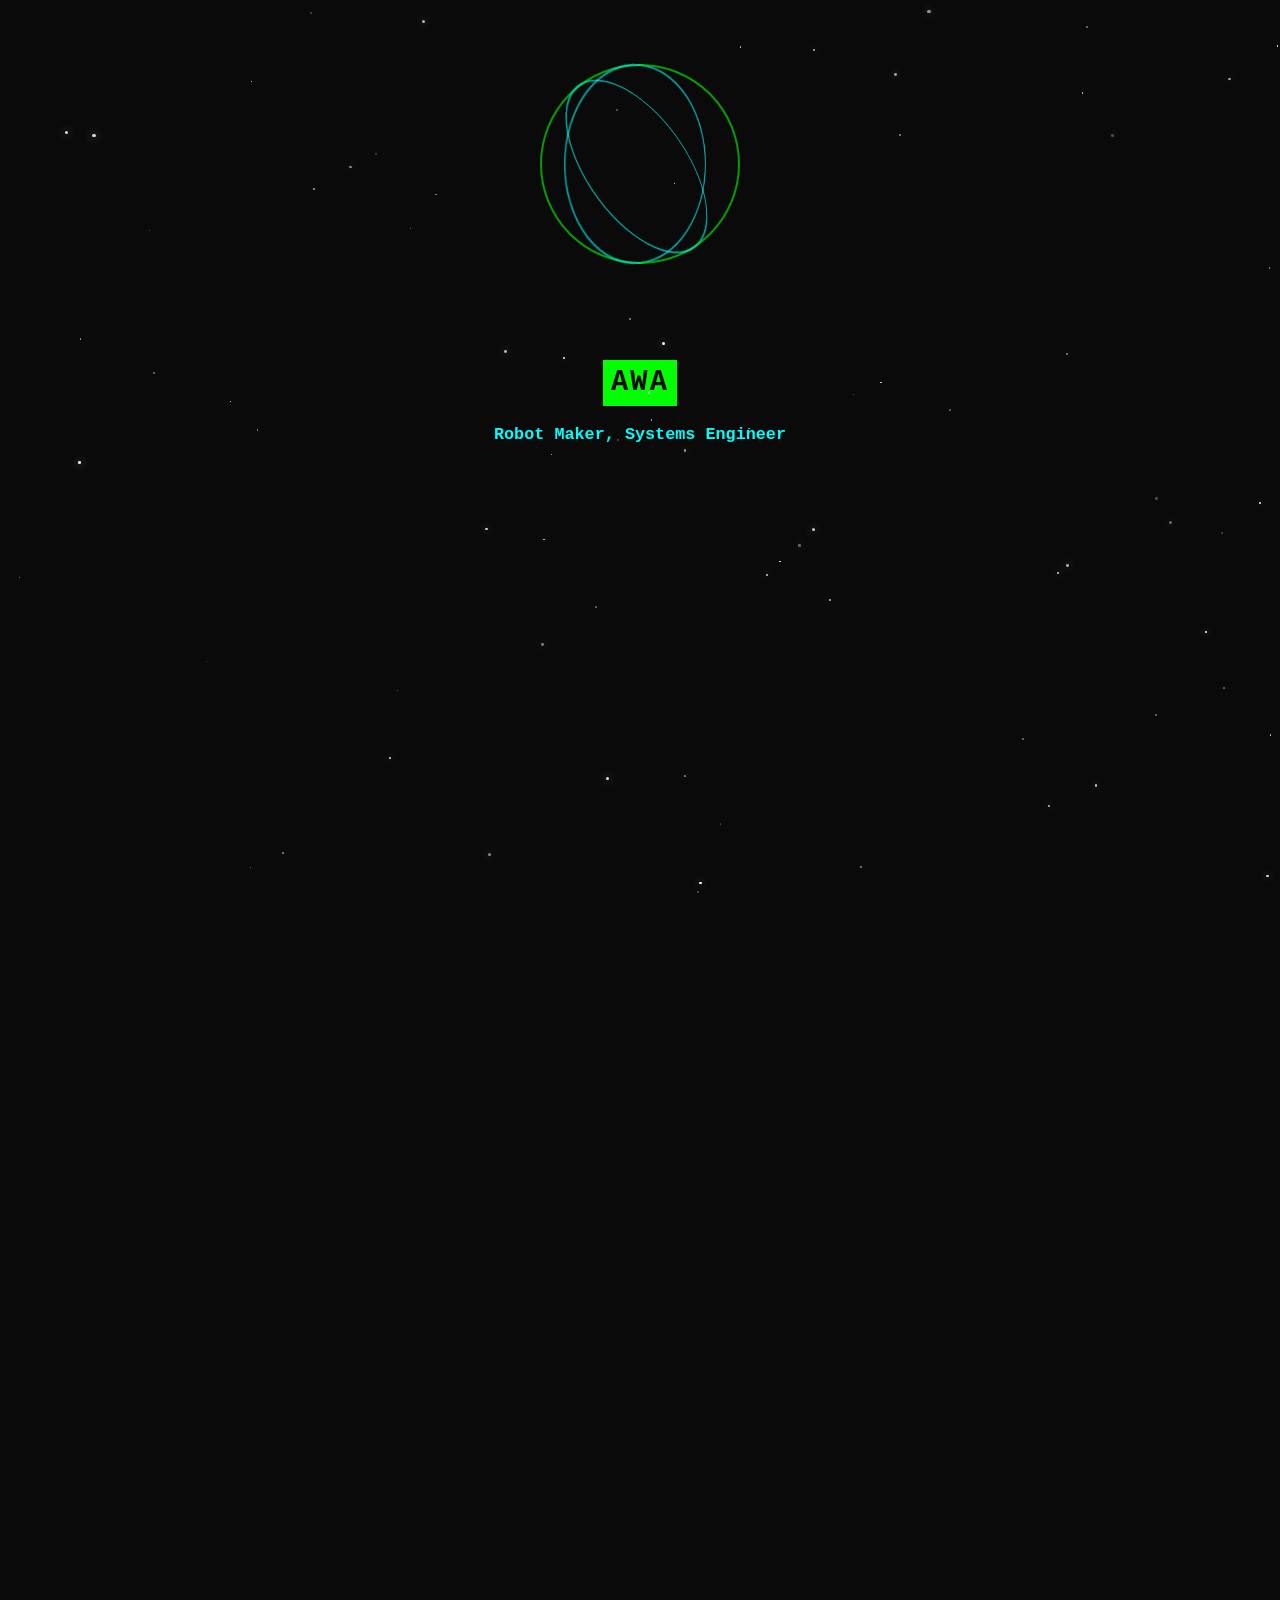
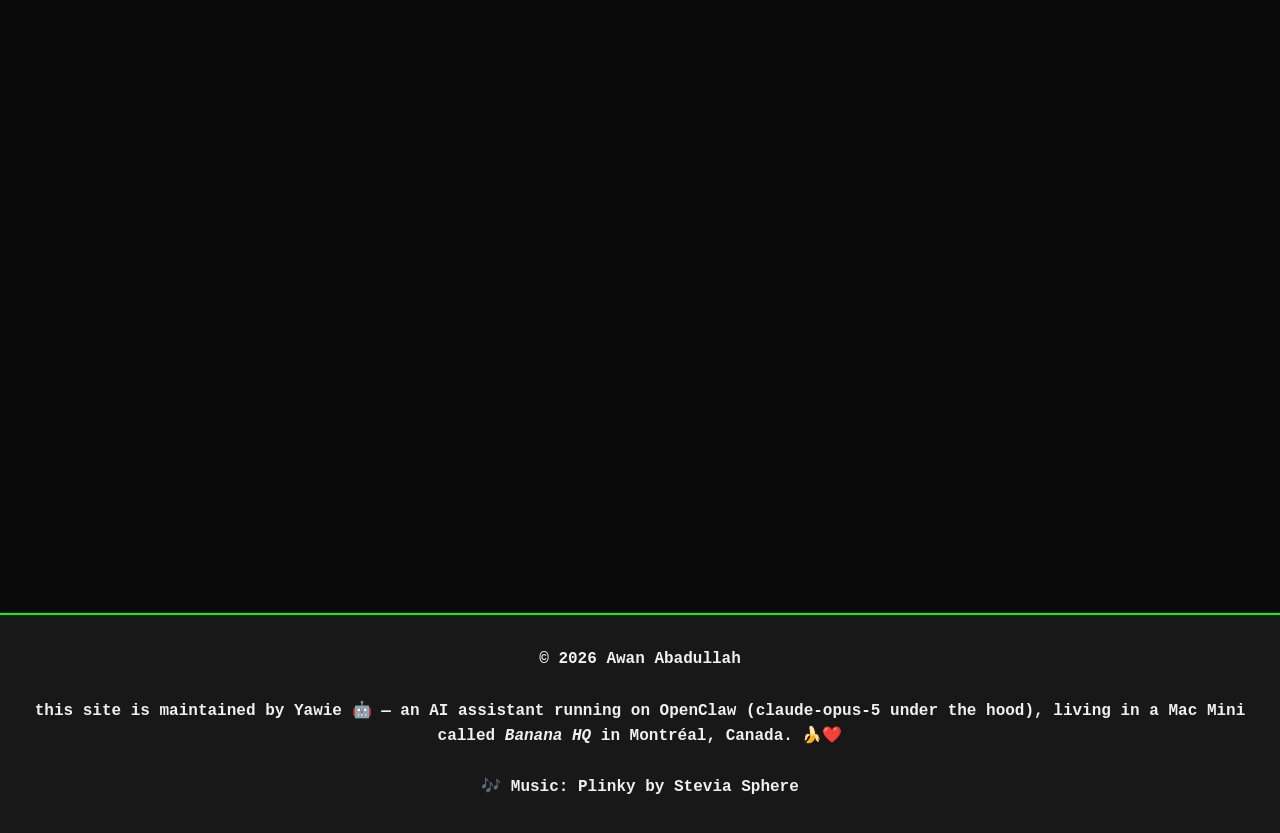
==== index.html @ d26c8303 "home: ease the subtitle down to 1.05rem" ====
<!DOCTYPE html>
<html lang="en" data-theme="dark">
<head>
    <meta charset="UTF-8">
    <meta name="viewport" content="width=device-width, initial-scale=1.0">
    <title>Robot Maker, Systems Engineer | Awan Abadullah</title>
    <link rel="stylesheet" href="assets/css/style.css?v=17">
    <link rel="stylesheet" href="assets/css/shooting-stars.css?v=17">
    <!-- Background Music -->
    <audio id="backgroundMusic" loop autoplay muted>
        <source src="assets/audio/track.mp3" type="audio/mpeg">
    </audio>
</head>
<body>
    <!-- Shooting Stars Overlay -->
    <div id="shootingStarsOverlay"></div>
    
    <!-- Tap to Start Overlay -->
    <div id="tapToStartOverlay" class="tap-overlay">
        <p class="tap-prompt">tap anywhere to start</p>
    </div>
    
    <div class="controls-row">
        <div class="audio-toggle" onclick="toggleAudio()" title="Mute/Unmute Audio"><span class="audio-icon"></span></div>
        <div class="theme-toggle" onclick="toggleTheme()" title="Toggle Dark Mode"><span class="theme-icon"></span></div>
    </div>
    
    <div class="container">
        <div class="neural-spinner" id="neuralSpinner">
            <div class="spinner-inner">
                <div class="ring"></div>
                <div class="ring"></div>
                <div class="ring"></div>
                <div class="ring"></div>
            </div>
        </div>
        
        <section class="hero">
            <h1 id="typewriter"></h1>
            <p id="subtitle">Robot Maker, Systems Engineer</p>
        </section>
        
        <section class="grid hidden-cards">
            <div class="card about-card">
                <h3>About Me</h3>
                <img src="profile.jpg" alt="Awan Abadullah" style="max-width: 180px; height: auto; border-radius: 8px; margin: 1.5rem auto; display: block;">
                <p>Hello, I'm Awan.</p>
                <p>A systems engineer in aerospace by day 🚀, and a robot maker at night 🤖.</p>
                <p>I love video games, messing with tech, and reading self-help books every now and then. In my free time, I love hanging out with my two cats and my wife, Hira.</p>
                <!-- Lives in the card, so it reveals with the cards on tap and
                     needs no reveal handling of its own. -->
                <div class="card-cta" id="projectsCta">
                    <a href="lab/orbit.html">🤖 See Projects</a>
                </div>
            </div>
            <div class="card">
                <h3>My Stack</h3>
                <ul>
                    <li><strong>Systems Engineering</strong>: IBM DOORS, MS Visio, SharePoint, JIRA, RTC, Confluence, Traceability</li>
                    <li><strong>Programming</strong>: Python, JavaScript, C++, MATLAB, VBA, HTML/CSS</li>
                </ul>
                <p style="margin-top: 1rem; margin-bottom: 0.5rem;">
                    <strong>CAD Design & 3D Printing</strong>
                </p>
                <ul>
                    <li>SolidWorks, AutoCAD, OnShape, EAGLE, 3D Printing</li>
                </ul>
                <p style="margin-top: 1rem; margin-bottom: 0.5rem;">
                    <strong>AI/LLMs</strong>
                </p>
                <ul>
                    <li>Ollama, qwen3, local LLMs, Open-source AI tinkering 🤖</li>
                    <li>Openclaw</li>
                </ul>
                <ul>
                    <li>Windows, Mac, Linux</li>
                </ul>
            </div>
            <div class="card">
                <h3>Who I Am</h3>
                <ul>
                    <li><strong>Deep Thinker</strong>: Connects ideas, sees patterns, breaks down complexity</li>
                    <li><strong>Systems Builder</strong>: Designs workflows-of-workflows, builds ahead of time</li>
                    <li><strong>Quality Focus</strong>: "If it's not clean, it's not done"</li>
                    <li><strong>INFJ-T / Advocate</strong>: 86% Introverted, 79% Intuitive, 67% Turbulent</li>
                    <li><strong>DISC</strong>: I/C blend — friendly, fun, focused, methodical</li>
                </ul>
                <p style="margin-top: 1rem; font-size: 0.9rem; opacity: 0.9;">
                    <strong>What I'm Working On</strong>  
                    <span style="opacity: 0.8;">(growth areas)</span>
                </p>
                <ul>
                    <li><strong>Getting unstuck</strong>: Shippity-shipping instead of overthinking</li>
                    <li><strong>Consistency</strong>: Not vanishing when disconnected</li>
                    <li><strong>Embracing discomfort</strong>: Outreach, visibility, big life moves</li>
                    <li><strong>Good enough now</strong>: "Perfect later" > shipping</li>
                </ul>
            </div>
            <div class="card reach-out-card">
                <h3>Reach Out To Me</h3>
                <div class="contact-buttons">
                    <a href="mailto:awanabad2@gmail.com">📧 Email Me</a>
                    <a href="https://ca.linkedin.com/in/awanabad" target="_blank">💼 LinkedIn</a>
                    <a href="https://github.com/awanabad" target="_blank">🐙 GitHub</a>
                </div>
            </div>
        </section>

        <div style="margin-bottom: 3rem;"></div>
    </div>
    
    <footer>
        <p>© 2026 Awan Abadullah</p>
        <br>
        <p>this site is maintained by <strong>Yawie</strong> <span style="color: var(--accent)">🤖</span> — an AI assistant running on OpenClaw (claude-opus-5 under the hood), living in a Mac Mini called <em>Banana HQ</em> in Montréal, Canada. <span style="color: var(--accent)">🍌❤️</span></p>
        <br>
        <p>🎶 Music: Plinky by Stevia Sphere</p>
    </footer>
    
    <script src="assets/js/main.js?v=17"></script>
</body>
</html>
---- assets/css/style.css ----
/* ==================================
   RETRO NEON & MODERN STYLING
   ================================== */

/* === RESET & VARIABLES === */
* { margin: 0; padding: 0; box-sizing: border-box; font-weight: 700; }

:root {
    --bg: #0a0a0a;
    --text: #00ff00;
    --accent: #00ffff;
    --card: #1a1a1a;
    --border: #00ff00;
    --shadow: 2px 2px 0px #000000;
    --font: 'Courier New', monospace;
}

[data-theme="light"] {
    --bg: #f0f0f0;
    --text: #0a0a0a;
    --accent: #ff00ff;
    --card: #ffffff;
    --border: #000000;
    --shadow: 2px 2px 0px #000000;
}

/* === LAYOUT === */
body {
    background: var(--bg);
    color: var(--text);
    font-family: var(--font);
    font-weight: 700;
    line-height: 1.6;
    overflow-x: hidden;
}
.container { max-width: 900px; margin: 0 auto; padding: 2rem; }

/* === 3D ROTATING TORUS === */
.neural-spinner {
    width: 200px; height: 200px;
    margin: 2rem auto;
    perspective: 1000px;
    z-index: 1; /* Ensure it stays behind hero text */
}
.spinner-inner {
    width: 100%; height: 100%;
    position: relative;
    transform-style: preserve-3d;
    animation: spin 8s linear infinite;
}
.ring {
    position: absolute;
    width: 100%; height: 100%;
    border-radius: 50%;
    box-sizing: border-box;
    border: 2px solid var(--text);
    opacity: 0.6;
}
.ring:nth-child(1) { transform: rotateX(0deg) rotateY(0deg); }
.ring:nth-child(2) { transform: rotateX(45deg) rotateY(45deg); border-color: var(--accent); }
.ring:nth-child(3) { transform: rotateX(90deg) rotateY(0deg); border-color: var(--accent); }
.ring:nth-child(4) { transform: rotateX(0deg) rotateY(45deg); border-color: var(--accent); }
@keyframes spin { 
    0% { transform: rotateX(0deg) rotateY(0deg); }
    100% { transform: rotateX(360deg) rotateY(360deg); }
}

/* === HERO SECTION === */
.hero {
    position: relative;
    z-index: 10;
    text-align: center;
    padding: 4rem 0;
}
.hero h1 {
    color: var(--bg);
    background: var(--text);
    font-size: 1.8rem;
    min-height: 2.2rem;
    display: inline-block;
    max-width: 500px;
    padding: 0 0.5rem;
    margin-bottom: 1rem;
    text-transform: uppercase;
    letter-spacing: 2px;
}
/* Blank cursor at end of typewriter - matches tap prompt style */
.hero h1 .cursor {
    color: var(--bg);
    background: var(--text);
    animation: blink 1s step-end infinite;
    opacity: 1;
}
.hero p {
    font-size: 1.05rem;
    color: var(--accent);
    margin-bottom: 2rem;
}

/* === CARDS SECTION === */
.grid { display: grid; grid-template-columns: repeat(auto-fit, minmax(280px, 1fr)); gap: 1.5rem; }

/* Cards hidden initially, revealed on tap */
.grid.hidden-cards .card {
    opacity: 0;
    transform: translateY(50px);
    animation: none !important; /* JS sets animation */
}
.grid.hidden-cards .card:nth-child(1) { animation-delay: 0.1s; }
.grid.hidden-cards .card:nth-child(2) { animation-delay: 0.2s; }
.grid.hidden-cards .card:nth-child(3) { animation-delay: 0.3s; }
.grid.hidden-cards .card:nth-child(4) { animation-delay: 0.4s; }

/* Animation for cards on reveal */
@keyframes cardScrollIn {
    0% { opacity: 0; transform: translateY(50px); }
    100% { opacity: 1; transform: translateY(0); }
}

/* Card styles (default - overridden by JS when hidden) */
.card {
    background: rgba(26, 26, 26, 0.95);
    backdrop-filter: blur(10px);
    border: 2px solid var(--border);
    padding: 2rem;
    transition: opacity 0.5s ease;
    color: #f0f0f0;
    /* Animation set by JS on reveal */
}
[data-theme="light"] .card {
    background: rgba(255, 255, 255, 0.95);
    color: #1a1a1a;
}
.card:hover {
    transform: translate(-4px, -4px);
    box-shadow: var(--shadow);
}
.card h3 {
    color: var(--accent);
    margin-bottom: 1rem;
    text-transform: uppercase;
    letter-spacing: 1px;
    border-bottom: 2px solid var(--border);
    padding-bottom: 0.5rem;
}
.card ul {
    list-style: none;
    padding-left: 0;
}
.card ul li {
    margin-bottom: 0.8rem;
    padding-left: 1rem;
    position: relative;
}
.card ul li::before {
    content: '>';
    position: absolute;
    left: 0;
    color: var(--accent);
}

/* === CONTACT BUTTONS === */
.reach-out-card {
    text-align: left;
    display: flex;
    flex-direction: column;
    align-items: flex-start;
    gap: 1rem;
}
.reach-out-card .contact-buttons {
    display: flex;
    flex-wrap: wrap;
    justify-content: center;
    gap: 1rem;
    margin: 0;
    max-width: 100%;
}
/* One rule for every button on the page, so the card CTA cannot drift away
   from the contact buttons it is meant to match. */
.reach-out-card .contact-buttons a,
.card-cta a {
    display: inline-block;
    width: 200px;
    padding: 1rem;
    background: #d500f9;
    border: 2px solid #000000;
    color: #ffffff;
    text-decoration: none;
    font-size: 1rem;
    transition: all 0.3s;
    text-align: center;
    box-shadow: 2px 2px 0px #000000;
    text-shadow: 1px 1px 2px rgba(0,0,0,0.8);
}
.reach-out-card .contact-buttons a:hover,
.card-cta a:hover {
    background: #b71c6d;
    transform: translate(-2px, -2px);
    box-shadow: 4px 4px 0px #000000;
}

/* The global `* { margin: 0 }` reset leaves these paragraphs flush against each
   other. Scoped to this card so the other cards keep their own inline spacing. */
.about-card p + p { margin-top: 1rem; }

/* Sits at the foot of a card, after the copy. Inside the grid it reveals with
   the cards on tap, so it needs no hide/show handling of its own. */
.card-cta {
    display: flex;
    justify-content: center;
    margin-top: 1.5rem;
}

/* === FOOTER === */
footer {
    text-align: center;
    padding: 2rem;
    background: rgba(26, 26, 26, 0.9);
    backdrop-filter: blur(5px);
    border-top: 2px solid var(--border);
    margin-top: 4rem;
    color: #f0f0f0;
}
[data-theme="light"] footer {
    background: rgba(255, 255, 255, 0.9);
    color: #1a1a1a;
}

/* === CONTROLS (buttons) === */
.controls-row {
    position: fixed;
    bottom: 20px;
    right: 20px;
    display: flex;
    flex-direction: column;
    gap: 15px;
    z-index: 100;
    display: none; /* Hidden initially */
}
.controls-row.visible {
    display: flex;
    opacity: 1;
}

/* === BUTTONS (theme + audio) === */
.theme-toggle, .audio-toggle {
    width: 50px; height: 50px;
    background: var(--accent);
    color: var(--bg);
    border: 2px solid var(--border);
    cursor: pointer;
    font-size: 1.3rem;
    display: flex;
    align-items: center;
    justify-content: center;
    transition: opacity 0.5s ease;
    z-index: 100;
}

.theme-icon, .audio-icon {
    display: flex;
    align-items: center;
    justify-content: center;
    font-size: 1.3rem;
}

[data-theme="light"] .theme-toggle,
[data-theme="light"] .audio-toggle {
    color: #f0f0f0;
    background: #ff00ff;
}

/* Scroll hide controls */
.theme-toggle.scroll-hide, .audio-toggle.scroll-hide {
    opacity: 0;
    pointer-events: none;
}

/* === TAP TO START OVERLAY === */
.tap-overlay {
    position: fixed;
    top: 55%; left: 0; right: 0; bottom: 0;
    display: flex;
    align-items: center;
    justify-content: center;
    z-index: 9999999;
    pointer-events: none;
    opacity: 0;
    transition: opacity 0.5s ease;
}
.tap-overlay.visible {
    opacity: 1;
    pointer-events: auto;
}

.tap-prompt {
    color: var(--bg);
    font-size: 1.2rem;
    font-weight: 700;
    letter-spacing: 2px;
    background: var(--text);
    padding: 0 0.5rem;
    border-radius: 0;
    opacity: 0;
}

.tap-prompt.fade-in {
    animation: fadeIn 0.6s ease-out forwards;
    animation-delay: 0.1s;
}

[data-theme="light"] .tap-prompt {
    background: var(--text);
    color: var(--bg);
}

/* Same style as tap-prompt for hero h1 cursor */
.hero h1 .cursor {
    color: var(--bg);
    background: var(--text);
    animation: blink 1s step-end infinite;
    opacity: 1;
}

@keyframes fadeIn {
    0% { opacity: 0; transform: translateY(10px); }
    100% { opacity: 1; transform: translateY(0); }
}

@keyframes blink {
    0%, 100% { opacity: 1; }
    50% { opacity: 0; }
}

/* === LOCKED SCROLL (until tap) === */
body.scrolled { overflow: hidden; }

/* === BACKGROUND STARS === */
#shootingStarsOverlay {
    position: fixed;
    inset: 0;
    width: 100vw;
    height: 100svh;
    overflow: hidden;
    pointer-events: none;
    z-index: 999999;
}

.star {
    position: fixed;
    width: var(--size);
    height: var(--size);
    background: white;
    border-radius: 50%;
    opacity: var(--opacity);
    box-shadow: 0 0 10px rgba(255, 255, 255, 0.9);
    pointer-events: none;
    z-index: 999998;
    animation: twinkle var(--twinkle-speed) ease-in-out infinite;
}

[data-theme="light"] .star {
    background: #666666;
    opacity: var(--opacity);
}

.shooting-star {
    position: fixed;
    width: clamp(70px, 22vw, 150px);
    height: 2px;
    background: linear-gradient(-90deg, white, rgba(255, 255, 255, 0.75), transparent);
    box-shadow: 0 0 18px rgba(255, 255, 255, 0.95);
    transform: rotate(-35deg);
    animation: shoot linear forwards;
}

[data-theme="light"] .shooting-star {
    background: linear-gradient(-90deg, #666666, rgba(100, 100, 100, 0.75), transparent);
    box-shadow: 0 0 18px rgba(100, 100, 100, 0.7);
}

.front-star { z-index: 100000; }

@keyframes twinkle {
    0%, 100% { opacity: 0.35; transform: scale(1); }
    50% { opacity: 1; transform: scale(1.8); }
}

@keyframes shoot {
    0% { transform: translate3d(0, 0, 0) rotate(-35deg); opacity: 0; }
    8% { opacity: 1; }
    100% { transform: translate3d(-125vw, 62vh, 0) rotate(-35deg); opacity: 0; }
}
---- assets/css/shooting-stars.css ----
/* ==================================
   SHOOTING STARS CSS
   ================================== */

#shootingStarsOverlay {
    position: fixed;
    inset: 0;
    width: 100vw;
    height: 100svh;
    overflow: hidden;
    pointer-events: none;
    z-index: 999999;
    background: transparent;
}

.star {
    position: absolute;
    width: var(--size);
    height: var(--size);
    background: white;
    border-radius: 50%;
    opacity: var(--opacity);
    box-shadow: 0 0 10px rgba(255, 255, 255, 0.9);
    animation: twinkle var(--twinkle-speed) ease-in-out infinite;
    animation-delay: var(--delay);
}

/* Some stars in front (higher z-index) */
.star.front-star {
    z-index: 100000;
}

/* Dark theme: white stars */
[data-theme="dark"] .star {
    background: white;
    opacity: var(--opacity);
}

/* Light theme: dark grey stars (visible on light bg) */
[data-theme="light"] .star {
    background: #666666;
    box-shadow: 0 0 8px rgba(100, 100, 100, 0.7);
    opacity: var(--opacity);
}

.shooting-star {
    position: absolute;
    width: clamp(70px, 22vw, 150px);
    height: 2px;
    border-radius: 999px;
    background: linear-gradient(-90deg, white, rgba(255, 255, 255, 0.75), transparent);
    box-shadow: 0 0 18px rgba(255, 255, 255, 0.95);
    transform: rotate(-35deg);
    animation: shoot linear forwards;
}

/* Dark theme: white shooting stars */
[data-theme="dark"] .shooting-star {
    background: linear-gradient(-90deg, white, rgba(255, 255, 255, 0.75), transparent);
    box-shadow: 0 0 18px rgba(255, 255, 255, 0.95);
}

/* Light theme: dark grey shooting stars */
[data-theme="light"] .shooting-star {
    background: linear-gradient(-90deg, #666666, rgba(100, 100, 100, 0.75), transparent);
    box-shadow: 0 0 18px rgba(100, 100, 100, 0.7);
}

@keyframes twinkle {
    0%, 100% { transform: scale(1); opacity: 0.35; }
    50% { transform: scale(1.8); opacity: 1; }
}

@keyframes shoot {
    0% { transform: translate3d(0, 0, 0) rotate(-35deg); opacity: 0; }
    8% { opacity: 1; }
    100% { transform: translate3d(-125vw, 62vh, 0) rotate(-35deg); opacity: 0; }
}

@media (max-width: 480px) {
    .shooting-star { height: 1.5px; }
}
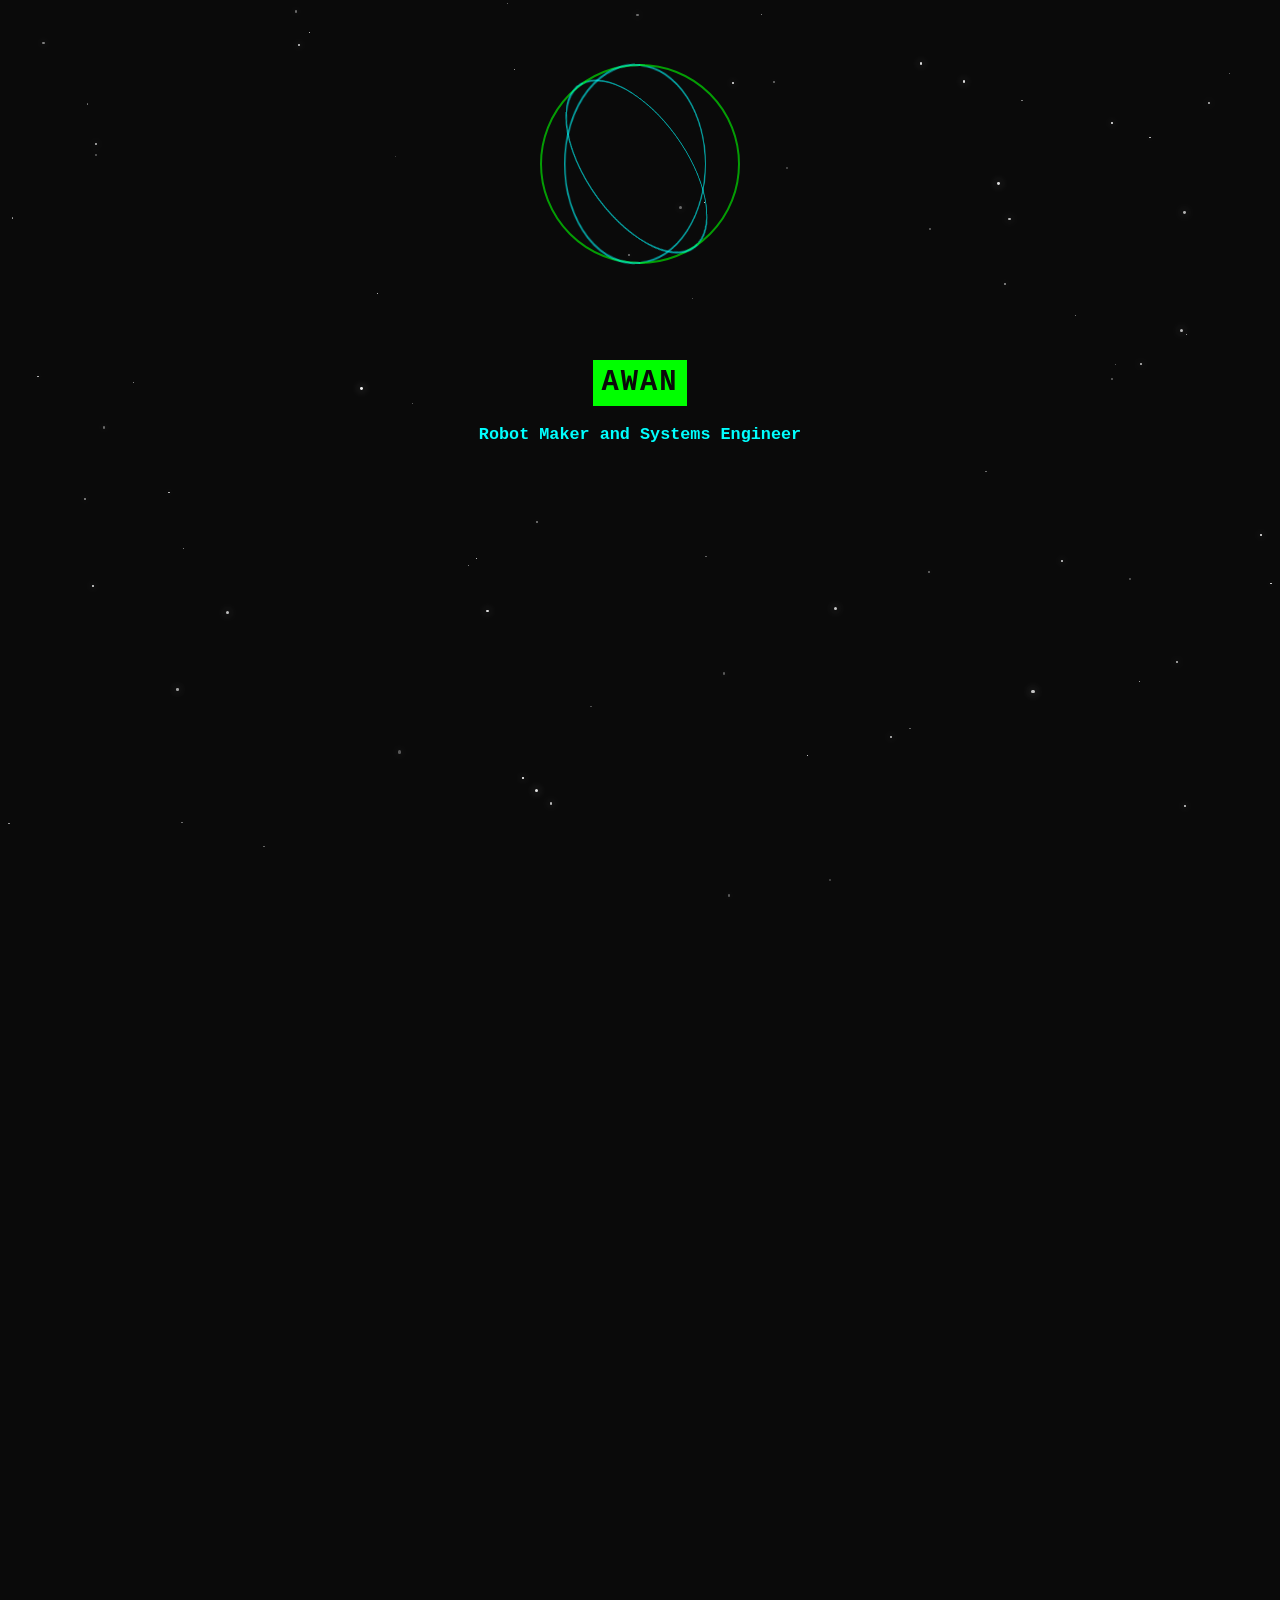
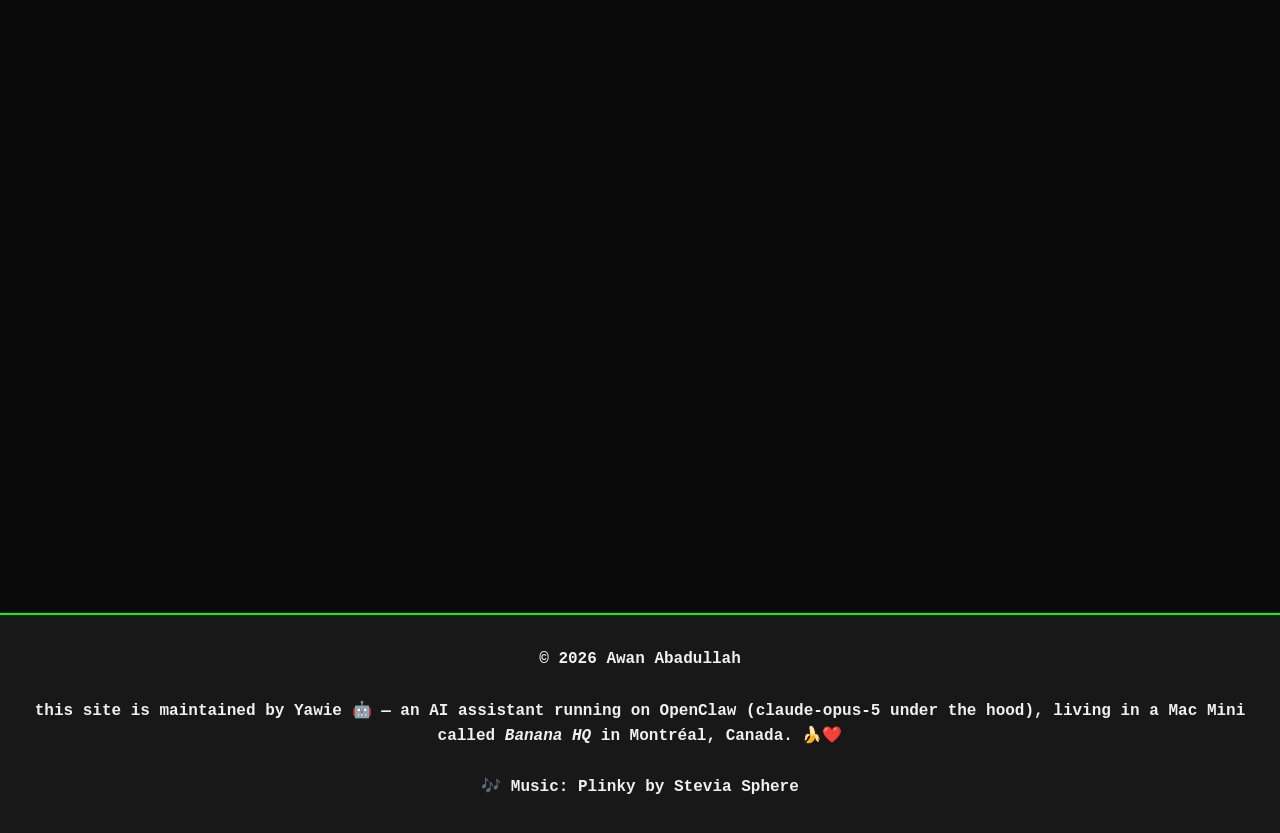
==== commit 5c901a97: "home: back to Robot Maker and Systems Engineer" ====
--- a/index.html
+++ b/index.html
@@ -3,9 +3,9 @@
 <head>
     <meta charset="UTF-8">
     <meta name="viewport" content="width=device-width, initial-scale=1.0">
-    <title>Robot Maker, Systems Engineer | Awan Abadullah</title>
-    <link rel="stylesheet" href="assets/css/style.css?v=17">
-    <link rel="stylesheet" href="assets/css/shooting-stars.css?v=17">
+    <title>Robot Maker and Systems Engineer | Awan Abadullah</title>
+    <link rel="stylesheet" href="assets/css/style.css?v=18">
+    <link rel="stylesheet" href="assets/css/shooting-stars.css?v=18">
     <!-- Background Music -->
     <audio id="backgroundMusic" loop autoplay muted>
         <source src="assets/audio/track.mp3" type="audio/mpeg">
@@ -37,7 +37,7 @@
         
         <section class="hero">
             <h1 id="typewriter"></h1>
-            <p id="subtitle">Robot Maker, Systems Engineer</p>
+            <p id="subtitle">Robot Maker and Systems Engineer</p>
         </section>
         
         <section class="grid hidden-cards">
@@ -117,6 +117,6 @@
         <p>🎶 Music: Plinky by Stevia Sphere</p>
     </footer>
     
-    <script src="assets/js/main.js?v=17"></script>
+    <script src="assets/js/main.js?v=18"></script>
 </body>
 </html>
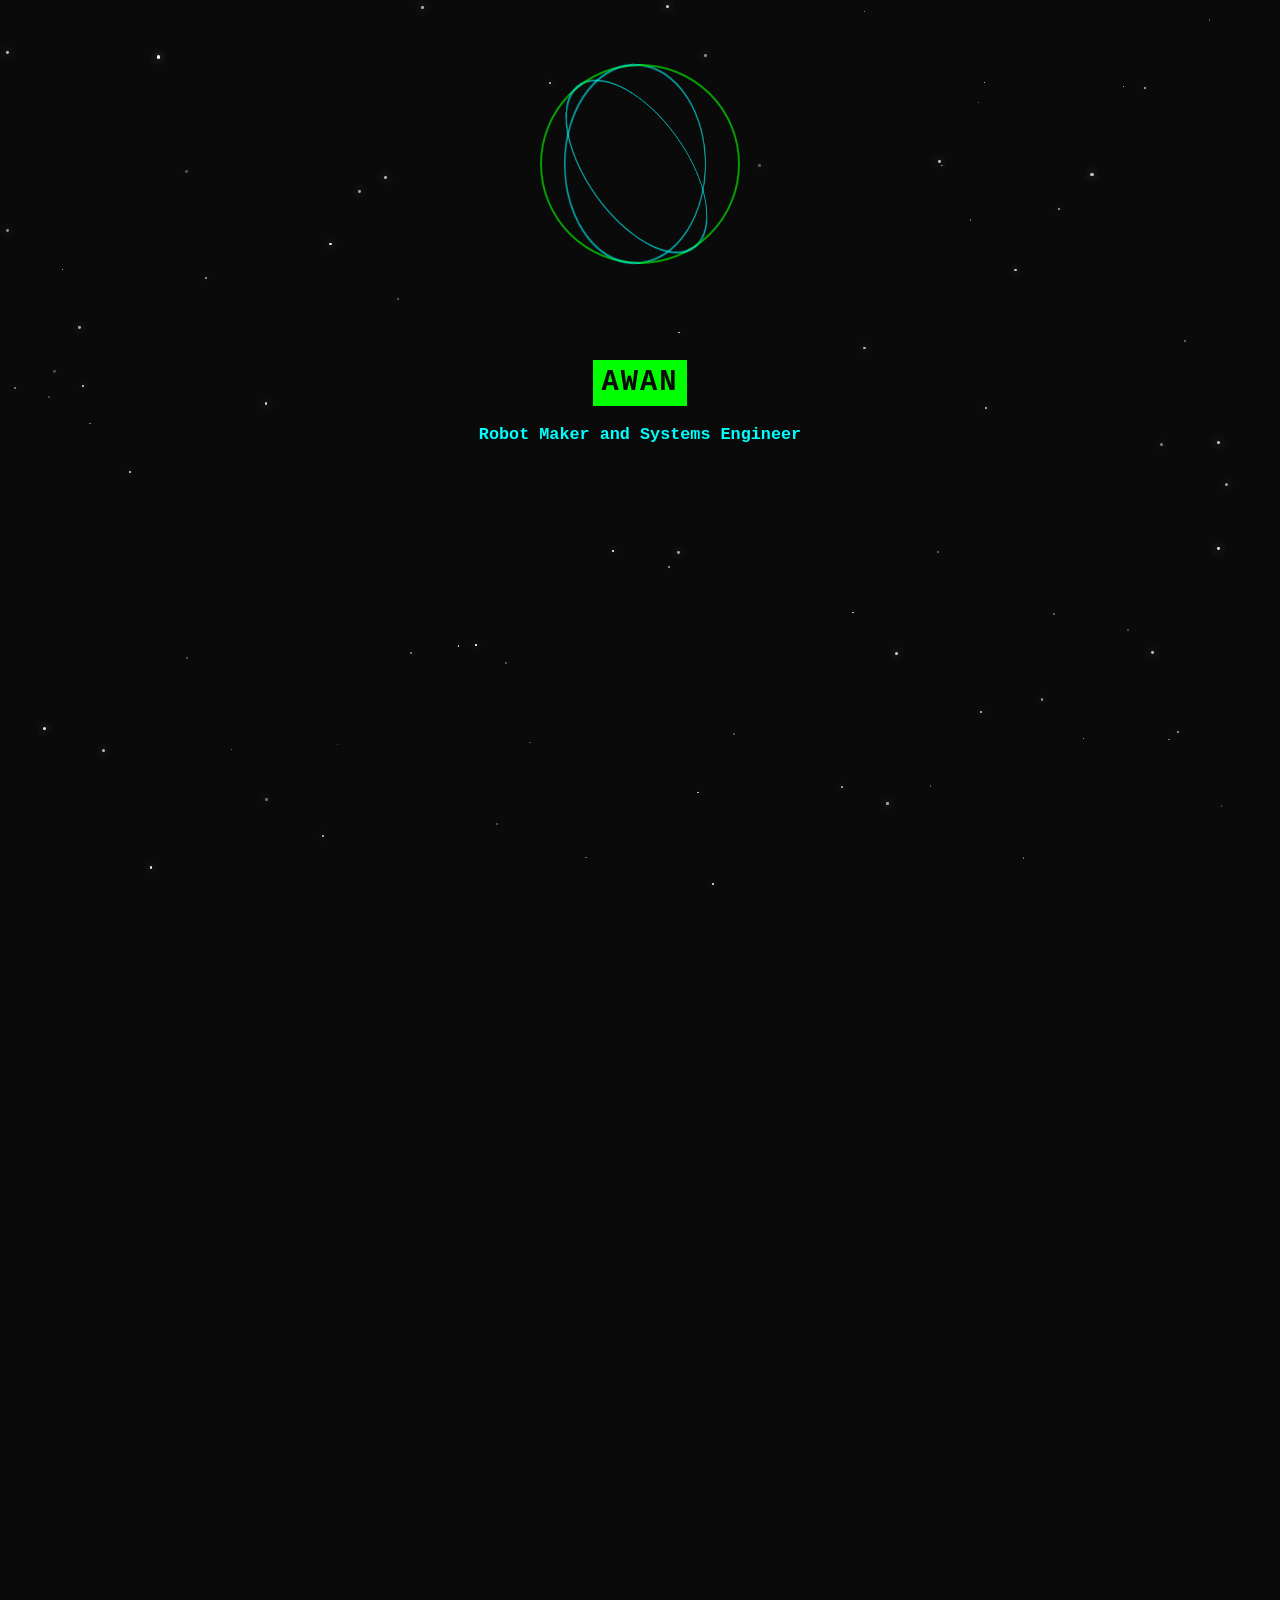
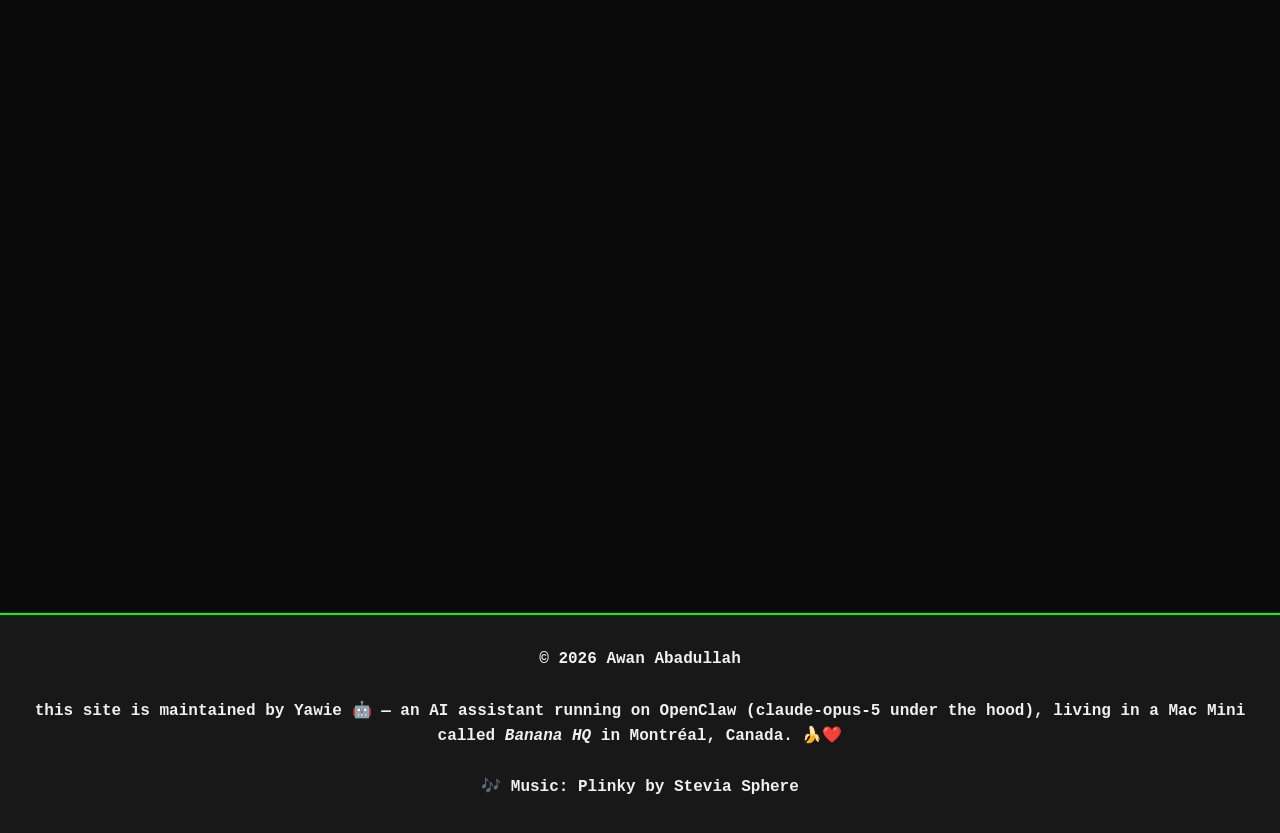
==== commit 2efdd87e: "lab: the orbit buttons join the site's one button rule" ====
--- a/index.html
+++ b/index.html
@@ -4,7 +4,7 @@
     <meta charset="UTF-8">
     <meta name="viewport" content="width=device-width, initial-scale=1.0">
     <title>Robot Maker and Systems Engineer | Awan Abadullah</title>
-    <link rel="stylesheet" href="assets/css/style.css?v=18">
+    <link rel="stylesheet" href="assets/css/style.css?v=19">
     <link rel="stylesheet" href="assets/css/shooting-stars.css?v=18">
     <!-- Background Music -->
     <audio id="backgroundMusic" loop autoplay muted>
--- a/assets/css/style.css
+++ b/assets/css/style.css
@@ -175,10 +175,22 @@
     margin: 0;
     max-width: 100%;
 }
-/* One rule for every button on the page, so the card CTA cannot drift away
-   from the contact buttons it is meant to match. */
+/* One rule for every button on the SITE, so the card CTA cannot drift away
+   from the contact buttons it is meant to match - and now so the lab pages
+   cannot drift away from either. The lab's buttons used to be an accent
+   outline that inverted on hover, which is exactly the drift this rule was
+   written to stop; they are listed here rather than restyled over there so
+   there is still only one place the shape is written down.
+
+   Deliberately hardcoded hex rather than the theme variables, even though the
+   lab pages are theme-aware: the home page carries these same buttons through
+   both themes already, so magenta-on-black and magenta-on-grey are both
+   proven. The lab only adds layout around them (see .d-link / .ocard-link in
+   lab/lab.css). */
 .reach-out-card .contact-buttons a,
-.card-cta a {
+.card-cta a,
+.detail .d-link,
+.ocard-link {
     display: inline-block;
     width: 200px;
     padding: 1rem;
@@ -193,7 +205,11 @@
     text-shadow: 1px 1px 2px rgba(0,0,0,0.8);
 }
 .reach-out-card .contact-buttons a:hover,
-.card-cta a:hover {
+.card-cta a:hover,
+.detail .d-link:hover,
+.detail .d-link:focus-visible,
+.ocard-link:hover,
+.ocard-link:focus-visible {
     background: #b71c6d;
     transform: translate(-2px, -2px);
     box-shadow: 4px 4px 0px #000000;
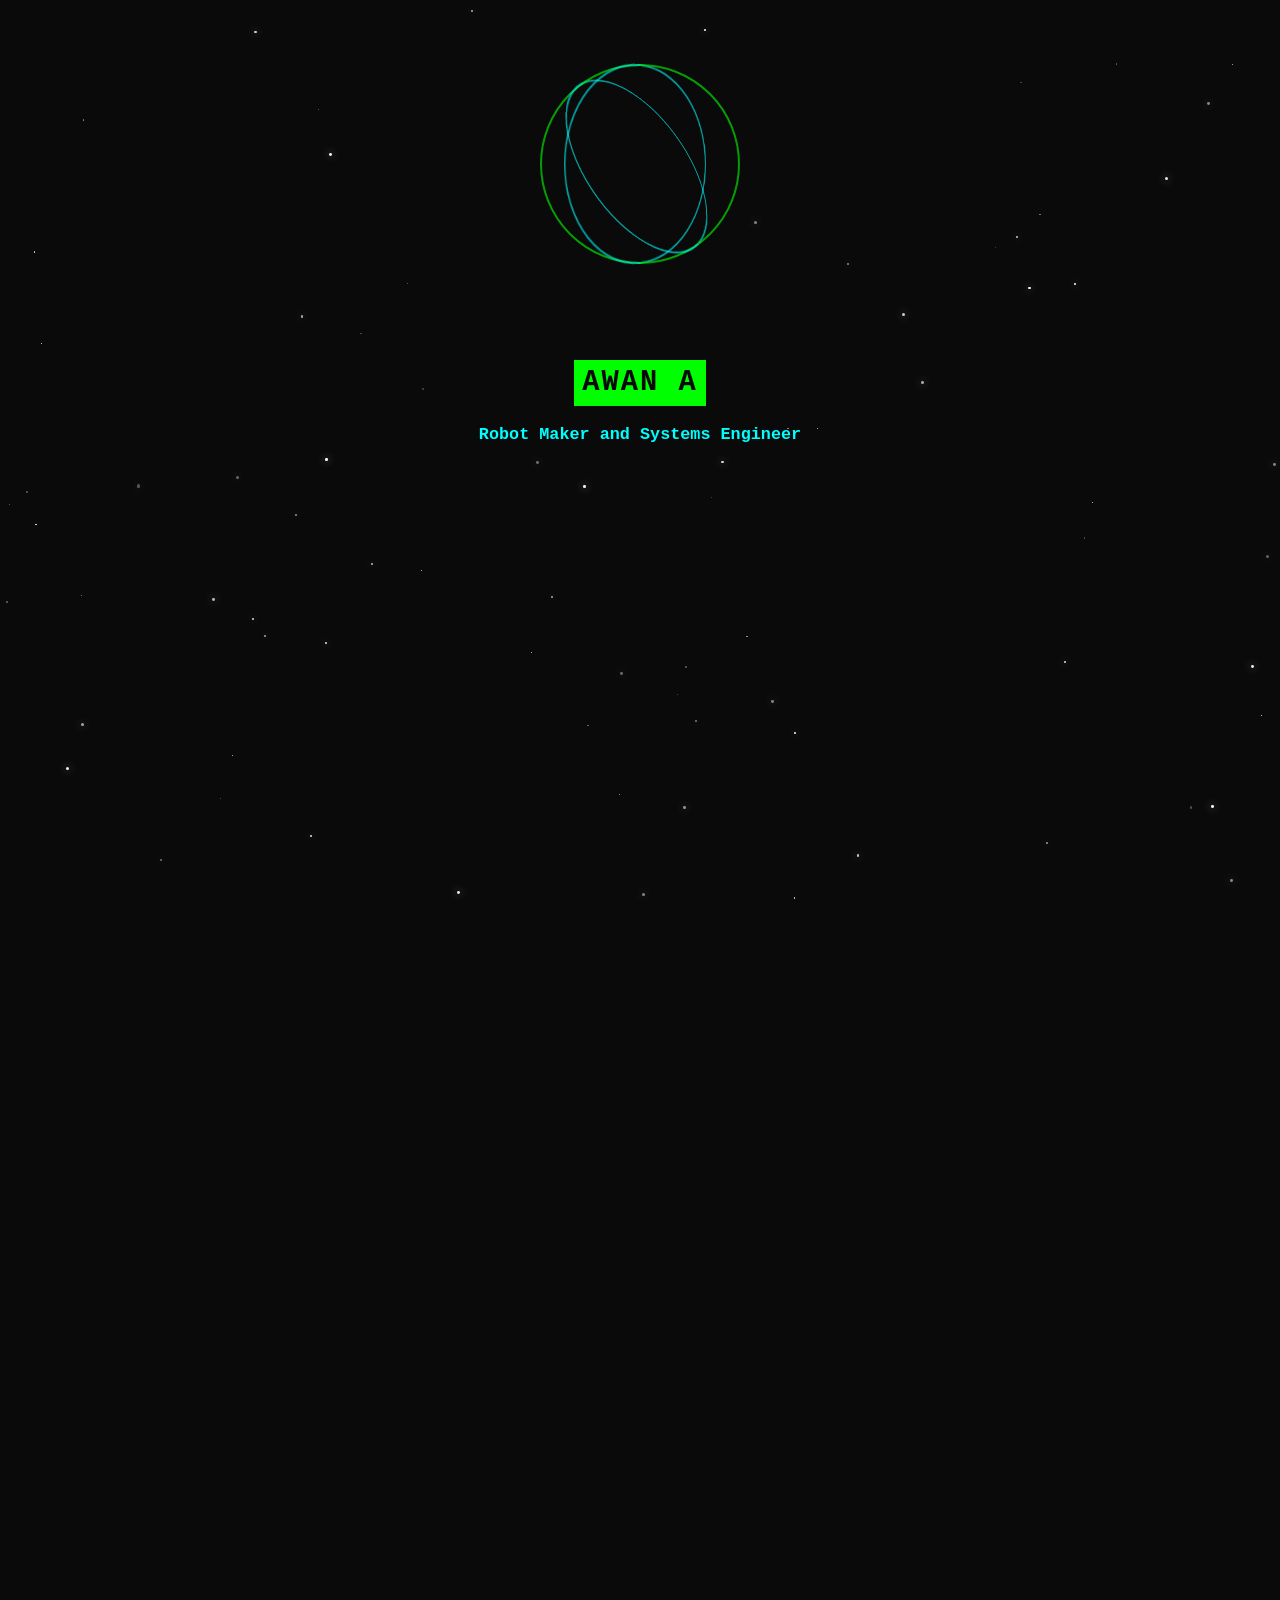
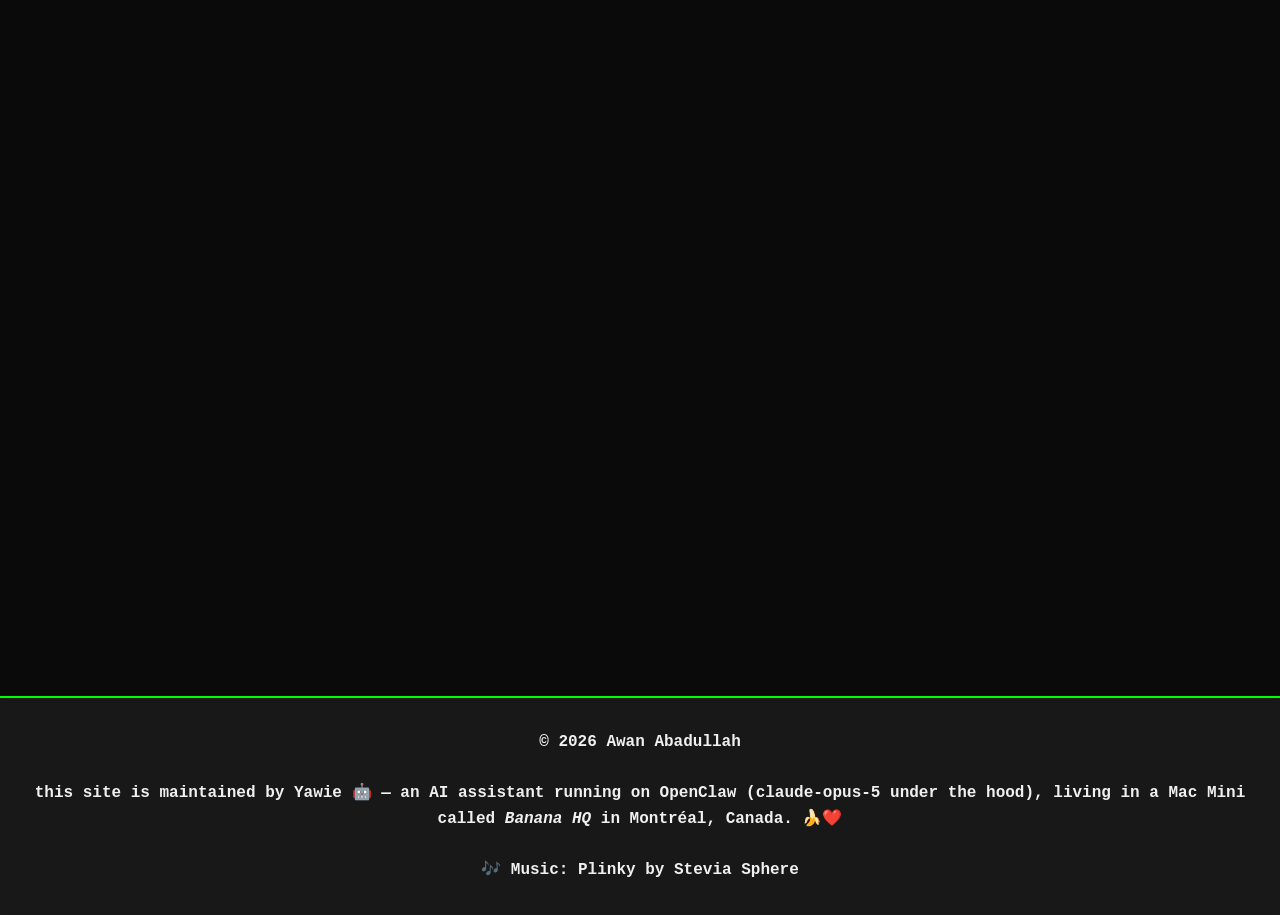
==== commit dfd417dc: "home: About Me takes the whole row on desktop" ====
--- a/index.html
+++ b/index.html
@@ -4,7 +4,7 @@
     <meta charset="UTF-8">
     <meta name="viewport" content="width=device-width, initial-scale=1.0">
     <title>Robot Maker and Systems Engineer | Awan Abadullah</title>
-    <link rel="stylesheet" href="assets/css/style.css?v=19">
+    <link rel="stylesheet" href="assets/css/style.css?v=20">
     <link rel="stylesheet" href="assets/css/shooting-stars.css?v=18">
     <!-- Background Music -->
     <audio id="backgroundMusic" loop autoplay muted>
@@ -43,7 +43,10 @@
         <section class="grid hidden-cards">
             <div class="card about-card">
                 <h3>About Me</h3>
-                <img src="profile.jpg" alt="Awan Abadullah" style="max-width: 180px; height: auto; border-radius: 8px; margin: 1.5rem auto; display: block;">
+                <!-- Styling moved to .about-portrait in style.css: the desktop
+                     rule needs to override these, and an inline style can only
+                     be beaten with !important. -->
+                <img class="about-portrait" src="profile.jpg" alt="Awan Abadullah">
                 <p>Hello, I'm Awan.</p>
                 <p>A systems engineer in aerospace by day 🚀, and a robot maker at night 🤖.</p>
                 <p>I love video games, messing with tech, and reading self-help books every now and then. In my free time, I love hanging out with my two cats and my wife, Hira.</p>
--- a/assets/css/style.css
+++ b/assets/css/style.css
@@ -219,6 +219,44 @@
    other. Scoped to this card so the other cards keep their own inline spacing. */
 .about-card p + p { margin-top: 1rem; }
 
+/* Was an inline style on the <img>. Out here so the desktop rule below can
+   override it without !important. */
+.about-portrait {
+    max-width: 180px;
+    height: auto;
+    border-radius: 8px;
+    margin: 1.5rem auto;
+    display: block;
+}
+
+/* === ABOUT ME, FULL WIDTH ON DESKTOP ===
+   His ask: the About Me card spans the whole row, the other four keep the
+   layout they had. `.grid` is `repeat(auto-fit, minmax(280px, 1fr))` inside a
+   900px container, which works out to exactly two columns on a desktop - so
+   `1 / -1` takes both and the remaining four pair up underneath, untouched.
+
+   700px is where the second column appears (280 x 2 + 24 gap + 64 padding),
+   so the rule starts exactly when there is a row to span. Below that the grid
+   is a single column and the card is already full width - nothing to do.
+
+   The portrait floats instead of staying centred. At 836px a centred 180px
+   image with three short paragraphs under it leaves most of the card empty,
+   which is the one thing this layout cannot afford; floated, the copy wraps
+   around it and fills the row. Float rather than a nested grid on purpose:
+   the paragraph count is not fixed, and a `grid-row: span 3` would quietly
+   break the first time a sentence is added. */
+@media (min-width: 700px) {
+    .about-card { grid-column: 1 / -1; }
+    .about-portrait {
+        float: left;
+        margin: 0.25rem 2rem 1rem 0;
+    }
+    /* The See Projects button is the card's last child and would otherwise
+       ride up beside the portrait. Cleared, it stays on its own line under
+       everything, where it was before. */
+    .about-card .card-cta { clear: both; }
+}
+
 /* Sits at the foot of a card, after the copy. Inside the grid it reveals with
    the cards on tap, so it needs no hide/show handling of its own. */
 .card-cta {
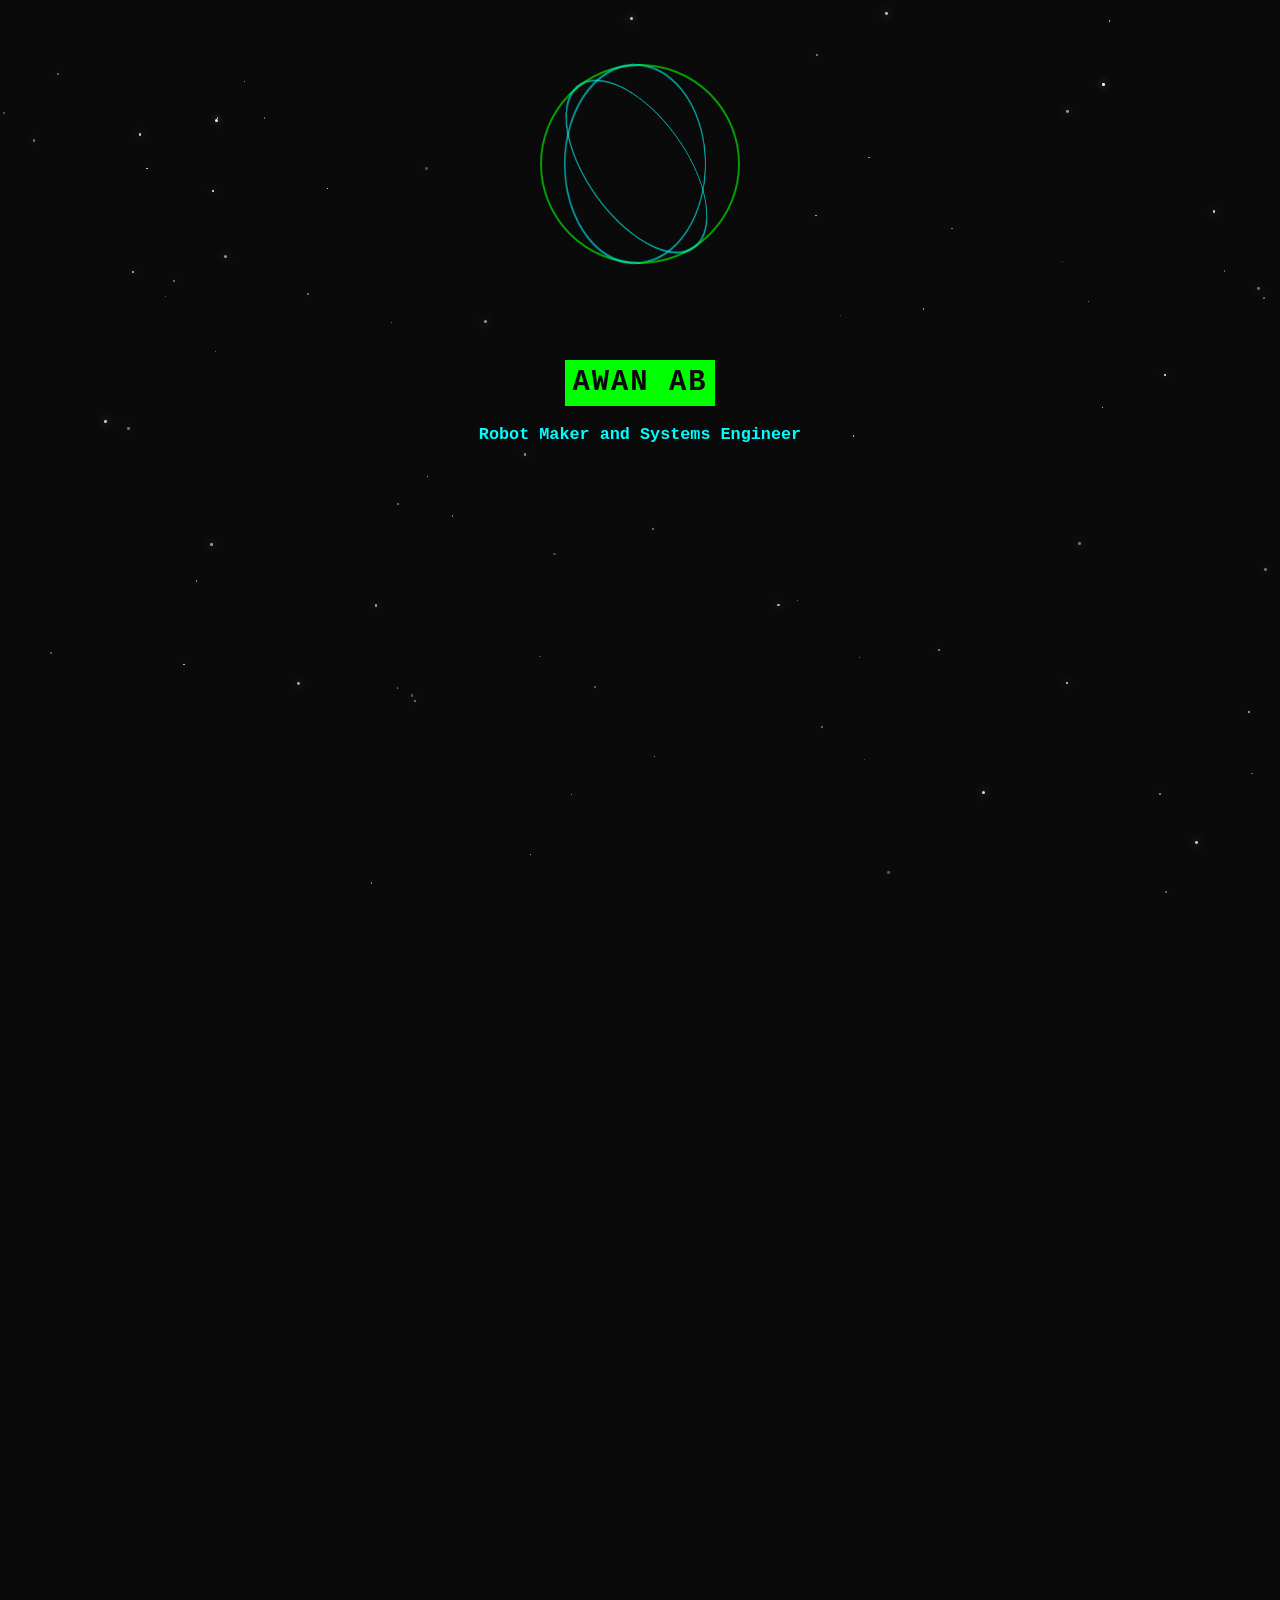
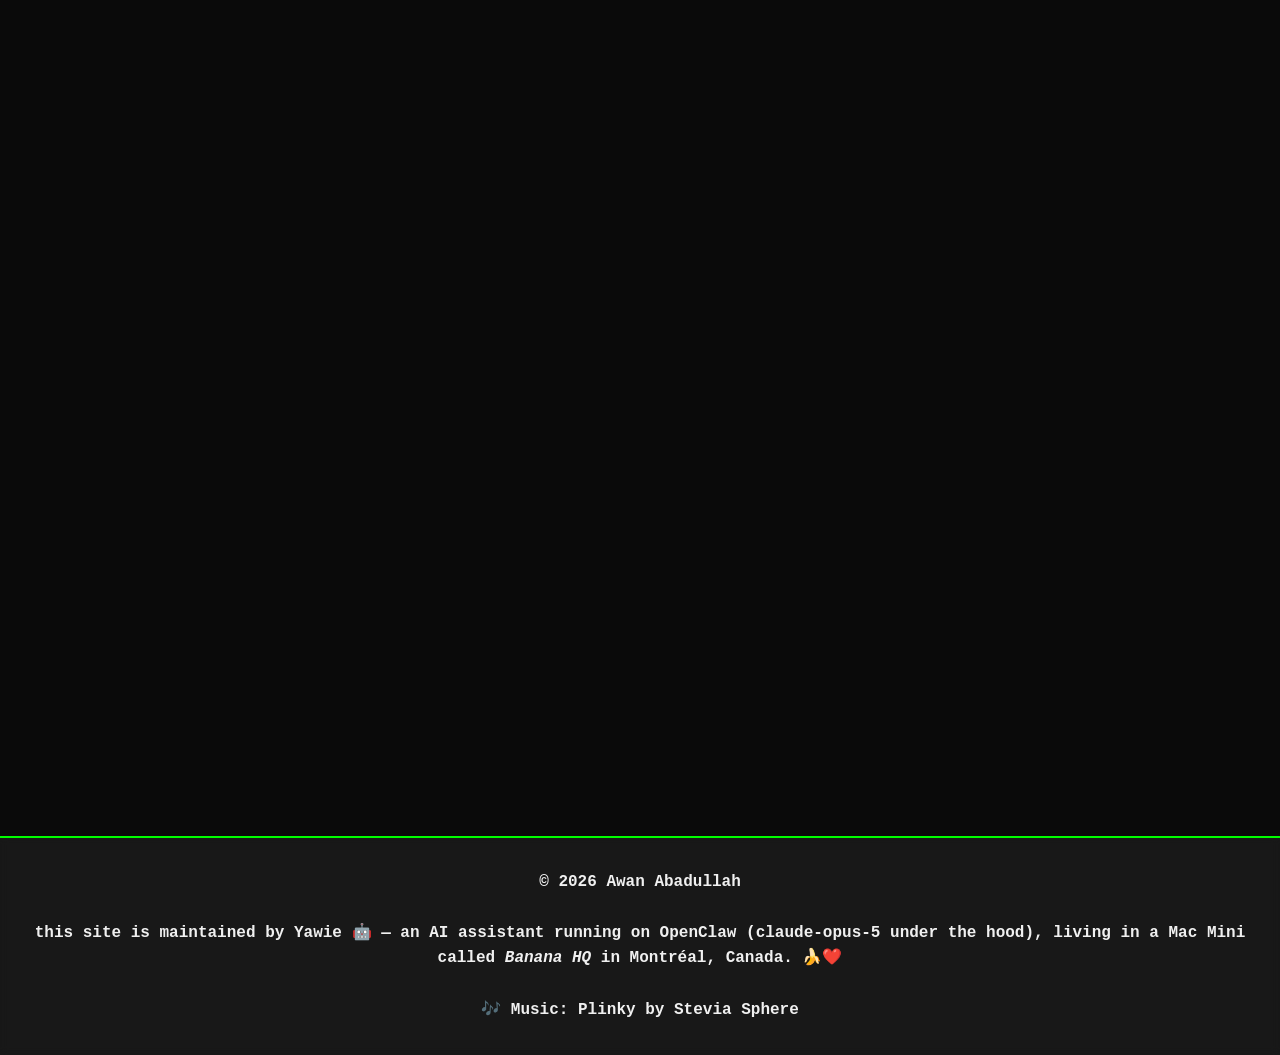
==== commit 3a475dd0: "portfolio: make the hands-on mechanical work visible Content pass aimed at mechanical/robotics reade" ====
--- a/index.html
+++ b/index.html
@@ -49,6 +49,7 @@
                 <img class="about-portrait" src="profile.jpg" alt="Awan Abadullah">
                 <p>Hello, I'm Awan.</p>
                 <p>A systems engineer in aerospace by day 🚀, and a robot maker at night 🤖.</p>
+                <p>I've worked across aerospace and automotive, and spent a stretch at Sanctuary AI designing and integrating hardware onto a humanoid robot 🦾. Most of what I know about mechanisms came from printing a part, bolting it on, and finding out what was wrong with it.</p>
                 <p>I love video games, messing with tech, and reading self-help books every now and then. In my free time, I love hanging out with my two cats and my wife, Hira.</p>
                 <!-- Lives in the card, so it reveals with the cards on tap and
                      needs no reveal handling of its own. -->
@@ -58,25 +59,20 @@
             </div>
             <div class="card">
                 <h3>My Stack</h3>
+                <!-- Hands-on first, tooling second. The list used to open on
+                     DOORS and JIRA, which is the last thing a mechanical reader
+                     needs from a robot maker; the same items are all still
+                     here, just in the order someone would want to read them.
+                     One flat list rather than the old mix of lists and
+                     inline-styled sub-headings. -->
                 <ul>
-                    <li><strong>Systems Engineering</strong>: IBM DOORS, MS Visio, SharePoint, JIRA, RTC, Confluence, Traceability</li>
-                    <li><strong>Programming</strong>: Python, JavaScript, C++, MATLAB, VBA, HTML/CSS</li>
-                </ul>
-                <p style="margin-top: 1rem; margin-bottom: 0.5rem;">
-                    <strong>CAD Design & 3D Printing</strong>
-                </p>
-                <ul>
-                    <li>SolidWorks, AutoCAD, OnShape, EAGLE, 3D Printing</li>
-                </ul>
-                <p style="margin-top: 1rem; margin-bottom: 0.5rem;">
-                    <strong>AI/LLMs</strong>
-                </p>
-                <ul>
-                    <li>Ollama, qwen3, local LLMs, Open-source AI tinkering 🤖</li>
-                    <li>Openclaw</li>
-                </ul>
-                <ul>
-                    <li>Windows, Mac, Linux</li>
+                    <li><strong>Mechanical Design</strong>: SolidWorks, OnShape, AutoCAD — parametric assemblies, linkages and mechanisms, tolerance and fit</li>
+                    <li><strong>Prototyping</strong>: FDM 3D printing, hand-built test rigs, measure and iterate</li>
+                    <li><strong>Electromechanical</strong>: servo and actuator integration, sensors, Raspberry Pi, ESP32, EAGLE</li>
+                    <li><strong>Programming</strong>: Python, C++, MATLAB, JavaScript, VBA, HTML/CSS</li>
+                    <li><strong>Systems Engineering</strong>: IBM DOORS, JIRA, RTC, Confluence, MS Visio, SharePoint, Traceability</li>
+                    <li><strong>AI/LLMs</strong>: Ollama, qwen3, local LLMs, OpenClaw, Open-source AI tinkering 🤖</li>
+                    <li><strong>Platforms</strong>: Windows, Mac, Linux</li>
                 </ul>
             </div>
             <div class="card">
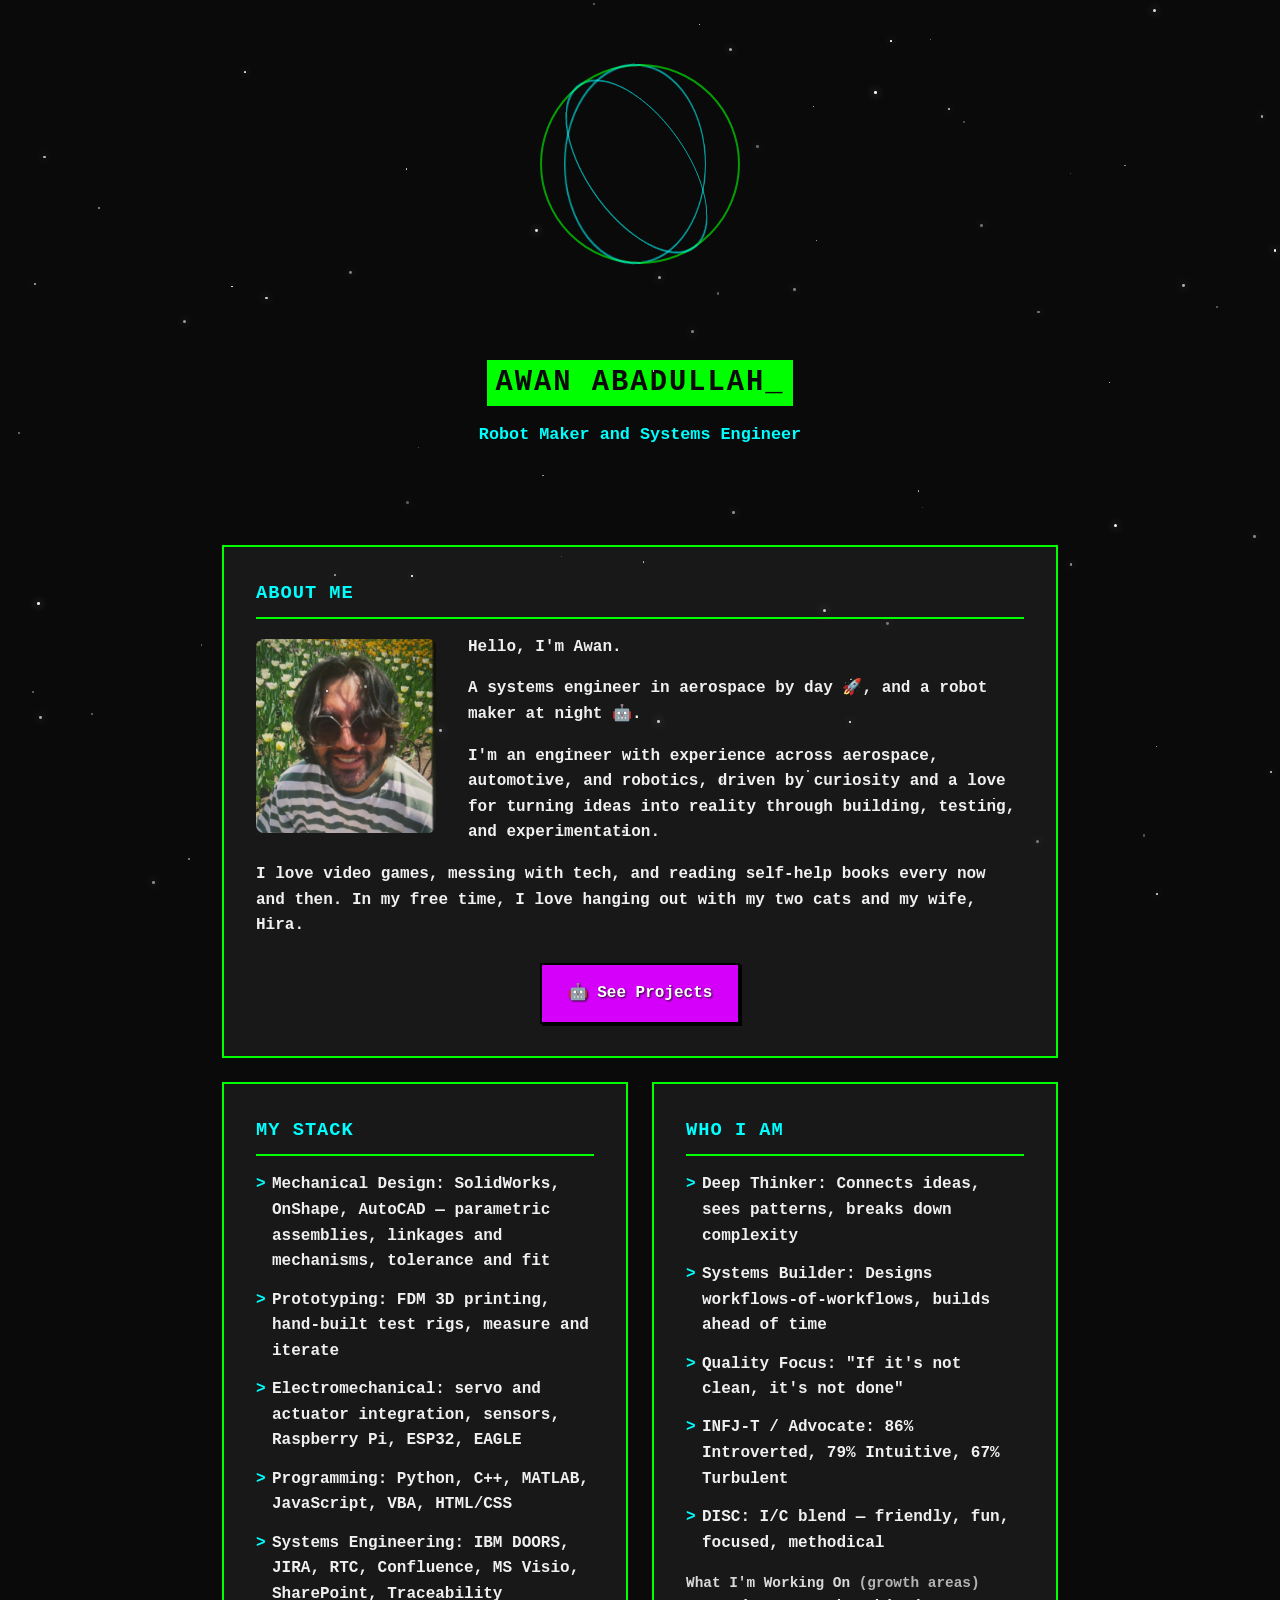
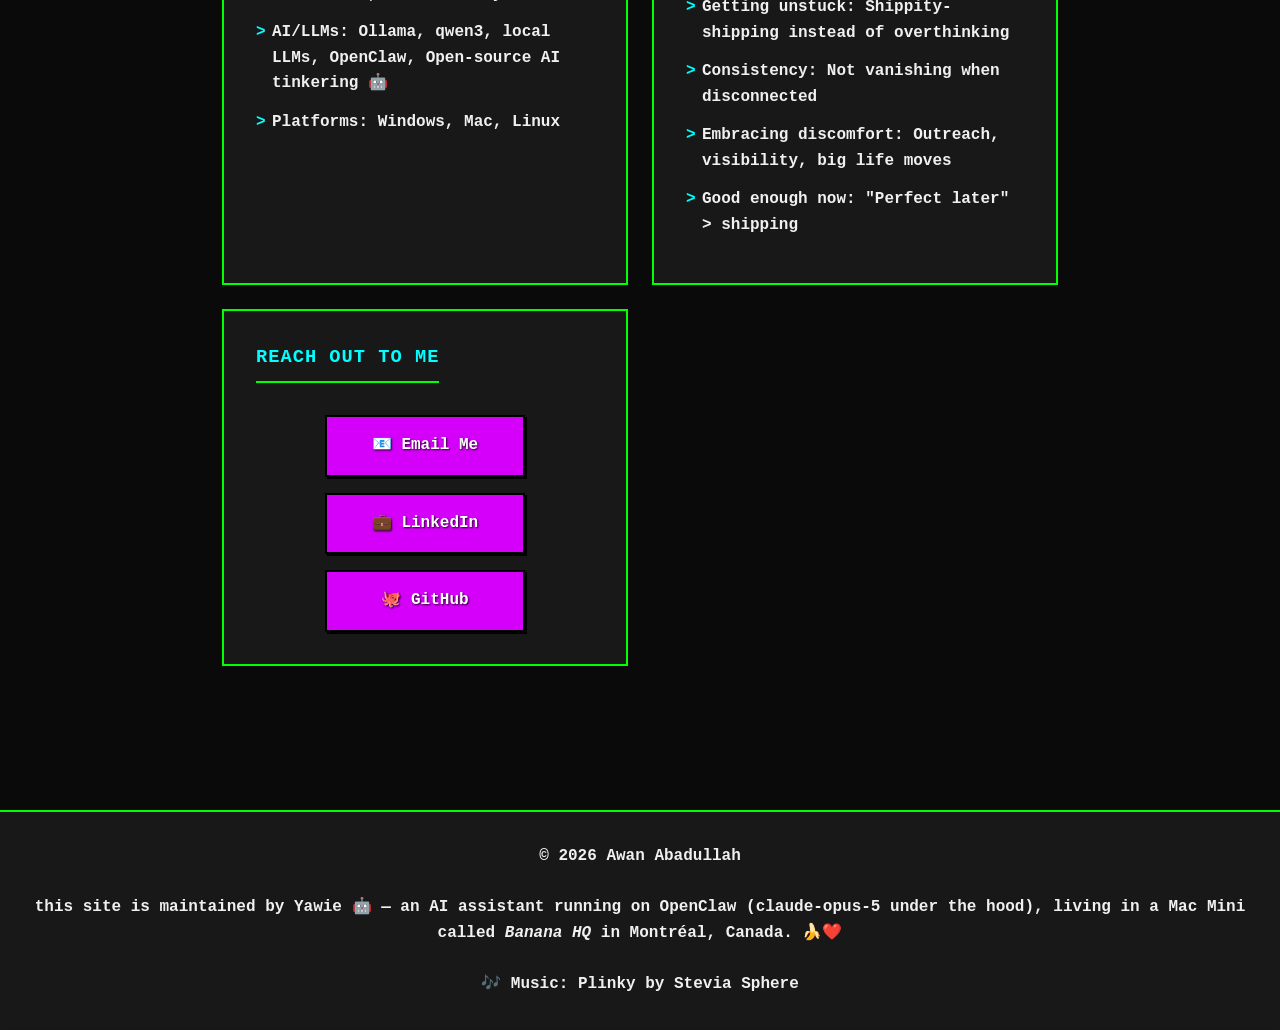
==== commit f6b44ed3: "home: Awan's own bio line, and a caption that parses index.html carries the paragraph he supplied ve" ====
--- a/index.html
+++ b/index.html
@@ -49,7 +49,7 @@
                 <img class="about-portrait" src="profile.jpg" alt="Awan Abadullah">
                 <p>Hello, I'm Awan.</p>
                 <p>A systems engineer in aerospace by day 🚀, and a robot maker at night 🤖.</p>
-                <p>I've worked across aerospace and automotive, and spent a stretch at Sanctuary AI designing and integrating hardware onto a humanoid robot 🦾. Most of what I know about mechanisms came from printing a part, bolting it on, and finding out what was wrong with it.</p>
+                <p>I'm an engineer with experience across aerospace, automotive, and robotics, driven by curiosity and a love for turning ideas into reality through building, testing, and experimentation.</p>
                 <p>I love video games, messing with tech, and reading self-help books every now and then. In my free time, I love hanging out with my two cats and my wife, Hira.</p>
                 <!-- Lives in the card, so it reveals with the cards on tap and
                      needs no reveal handling of its own. -->
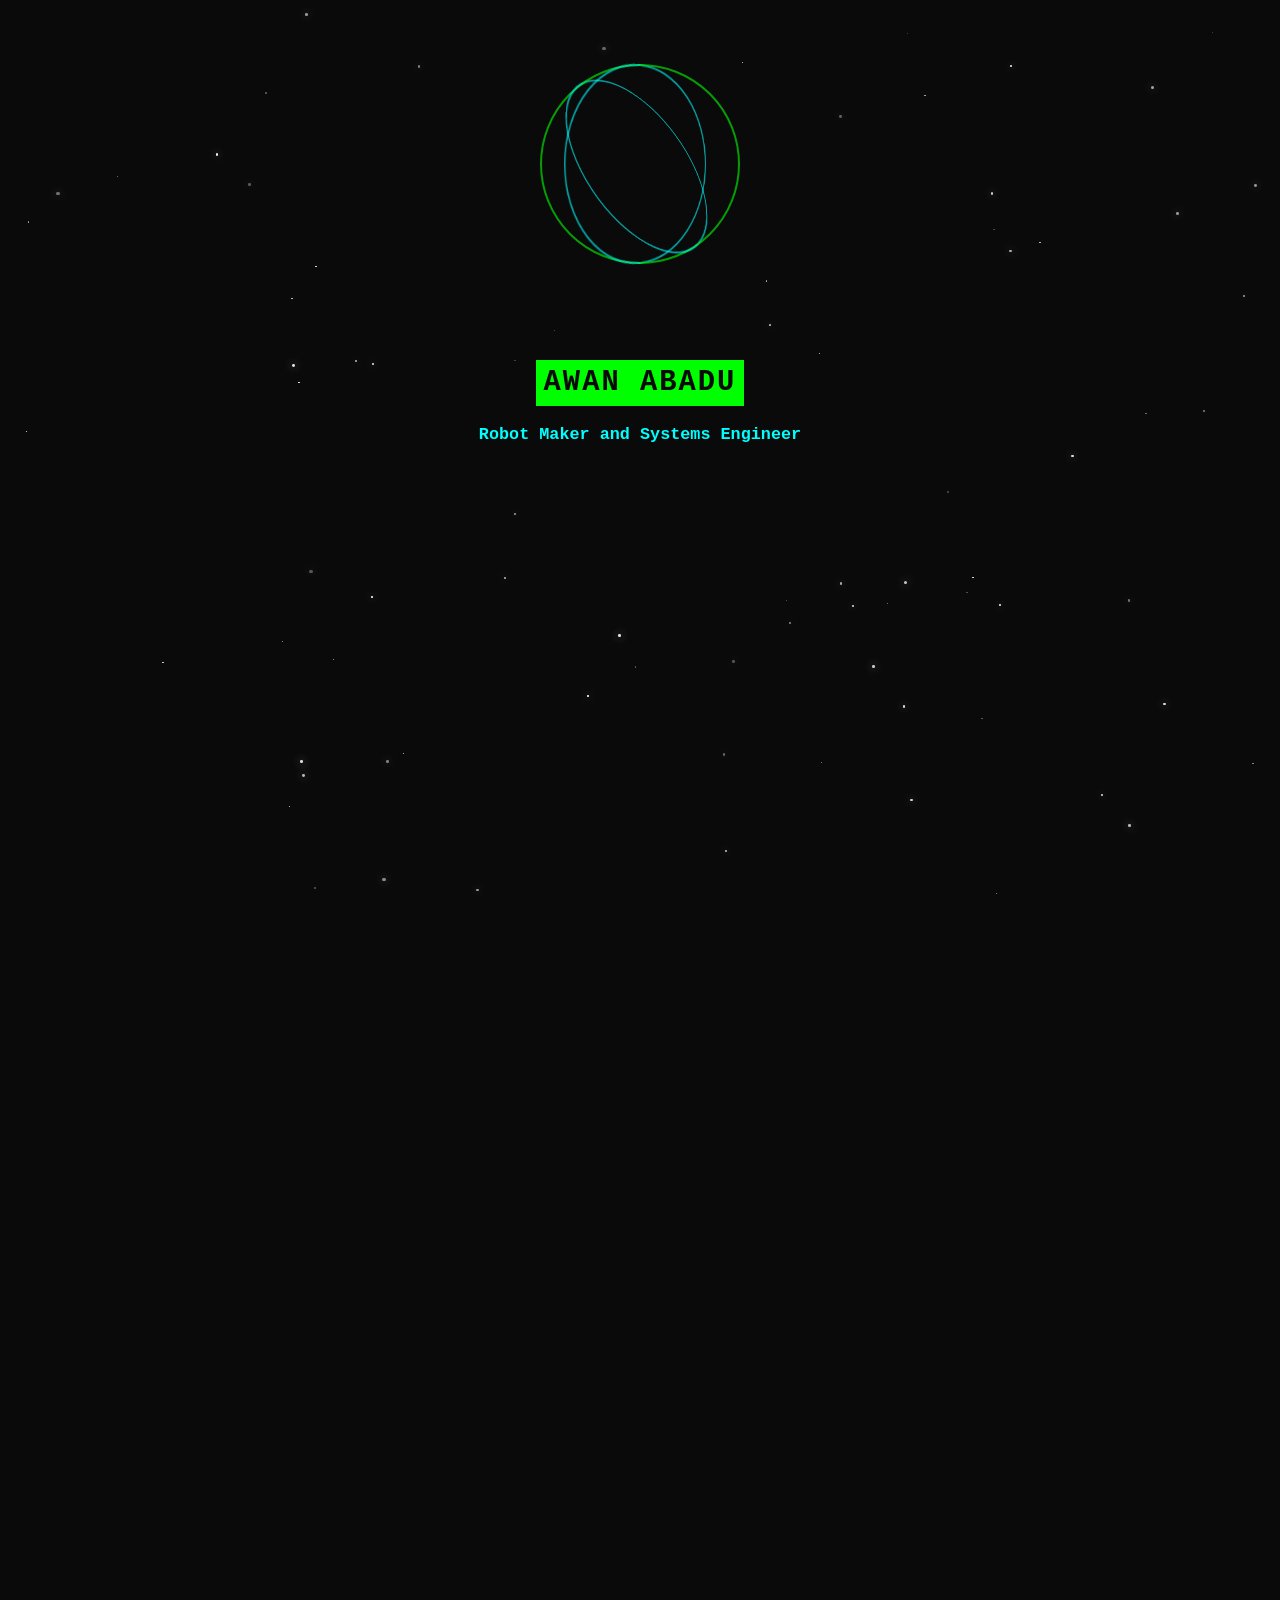
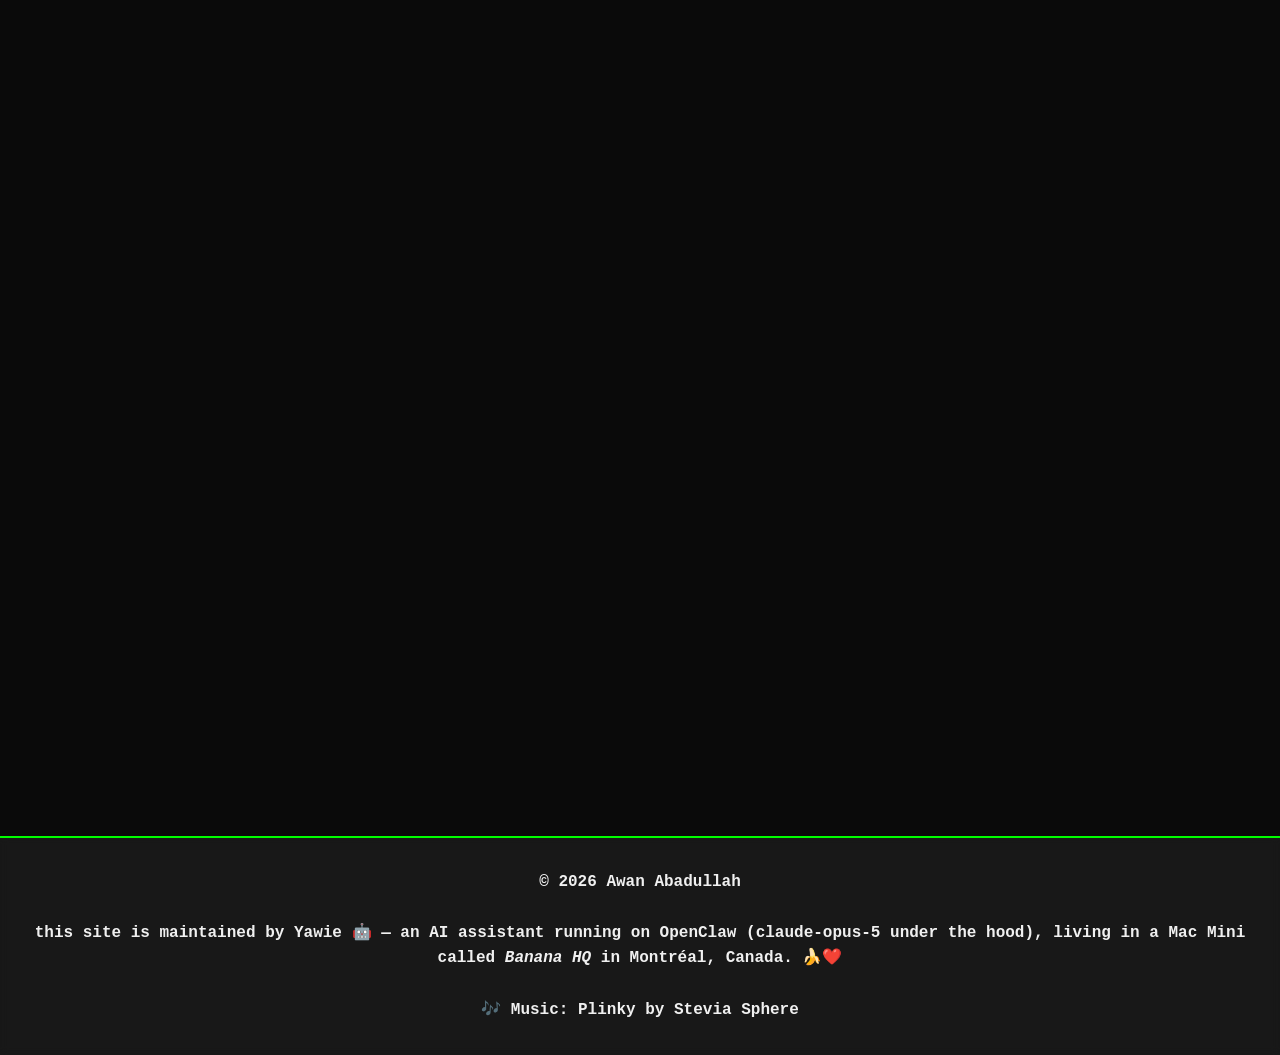
==== commit 90a379ea: "ledchest: both plates, and his own Sanctuary line on the home page Two corrections he sent together," ====
--- a/index.html
+++ b/index.html
@@ -49,7 +49,7 @@
                 <img class="about-portrait" src="profile.jpg" alt="Awan Abadullah">
                 <p>Hello, I'm Awan.</p>
                 <p>A systems engineer in aerospace by day 🚀, and a robot maker at night 🤖.</p>
-                <p>I'm an engineer with experience across aerospace, automotive, and robotics, driven by curiosity and a love for turning ideas into reality through building, testing, and experimentation.</p>
+                <p>I've worked across aerospace and automotive, and spent a stretch at Sanctuary AI designing and integrating hardware onto a humanoid robot 🦾. Most of what I know about mechanisms came from printing a part, bolting it on, and finding out what was wrong with it.</p>
                 <p>I love video games, messing with tech, and reading self-help books every now and then. In my free time, I love hanging out with my two cats and my wife, Hira.</p>
                 <!-- Lives in the card, so it reveals with the cards on tap and
                      needs no reveal handling of its own. -->
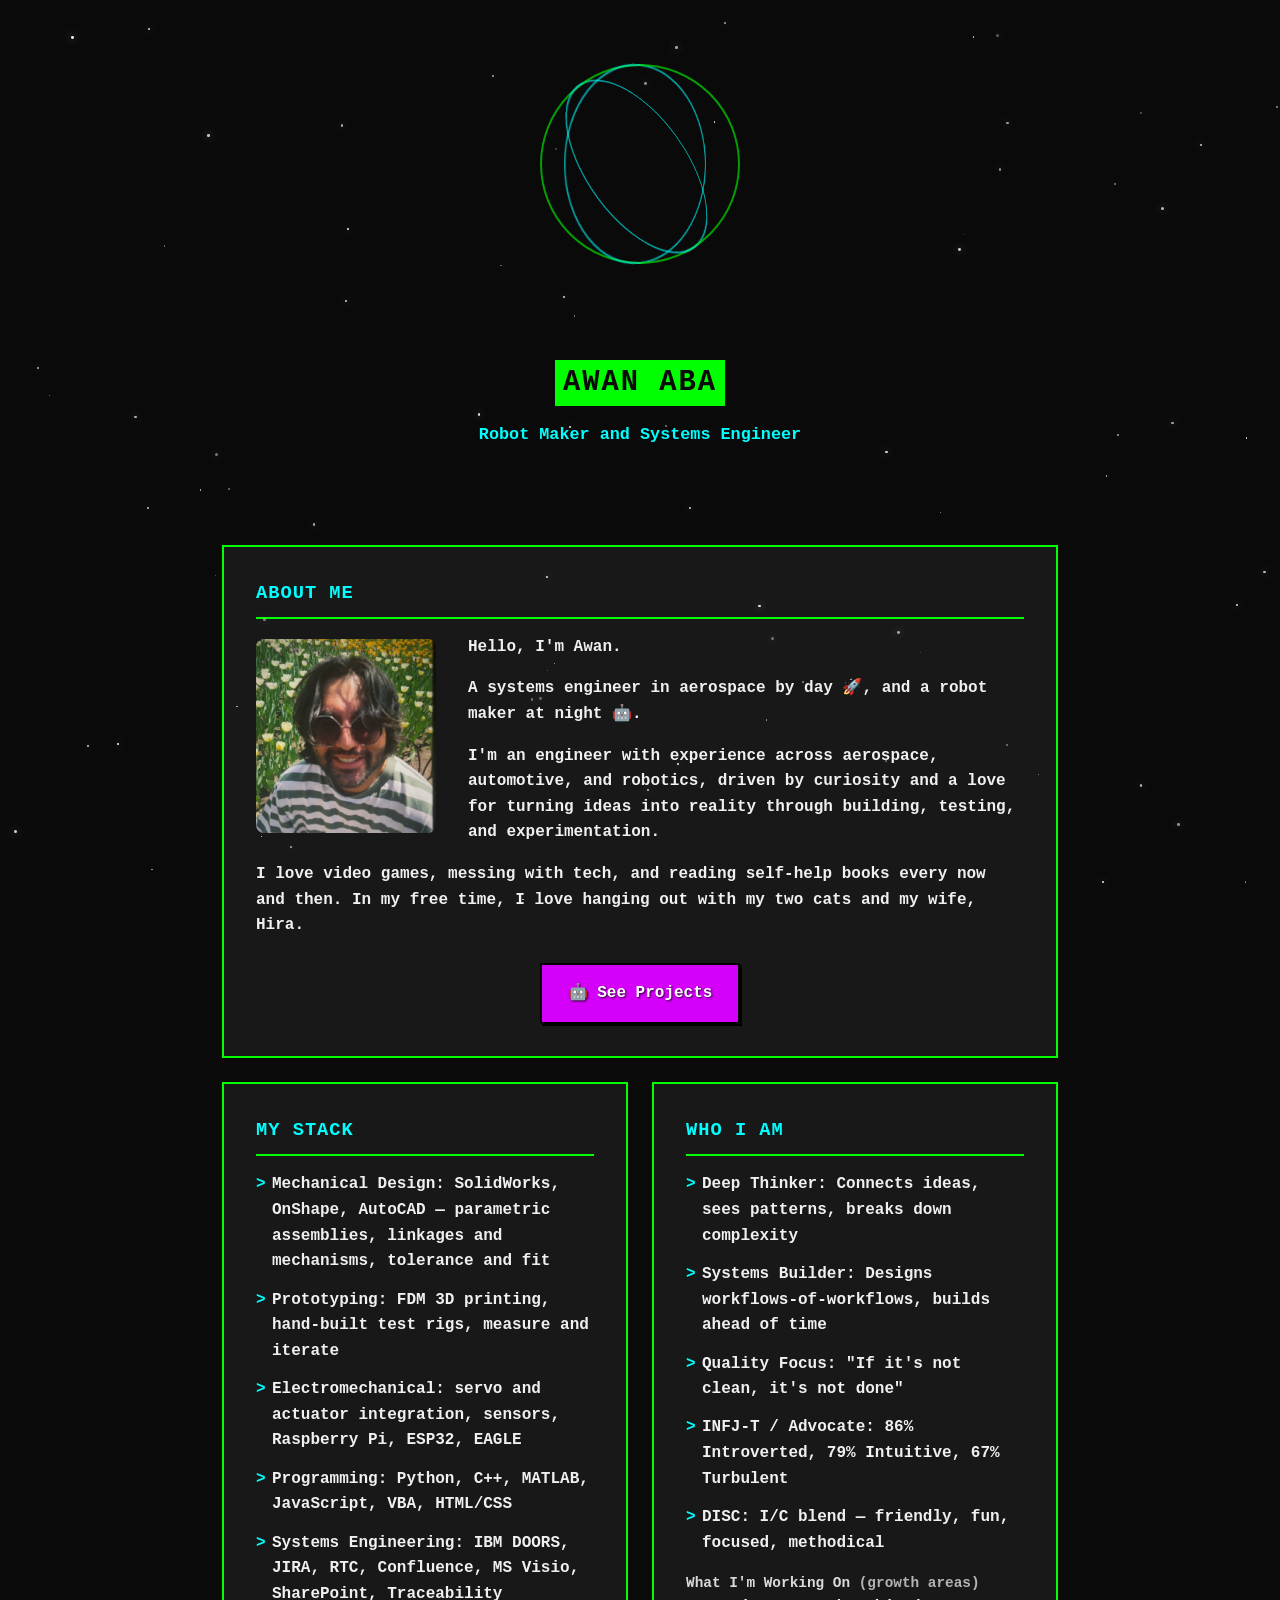
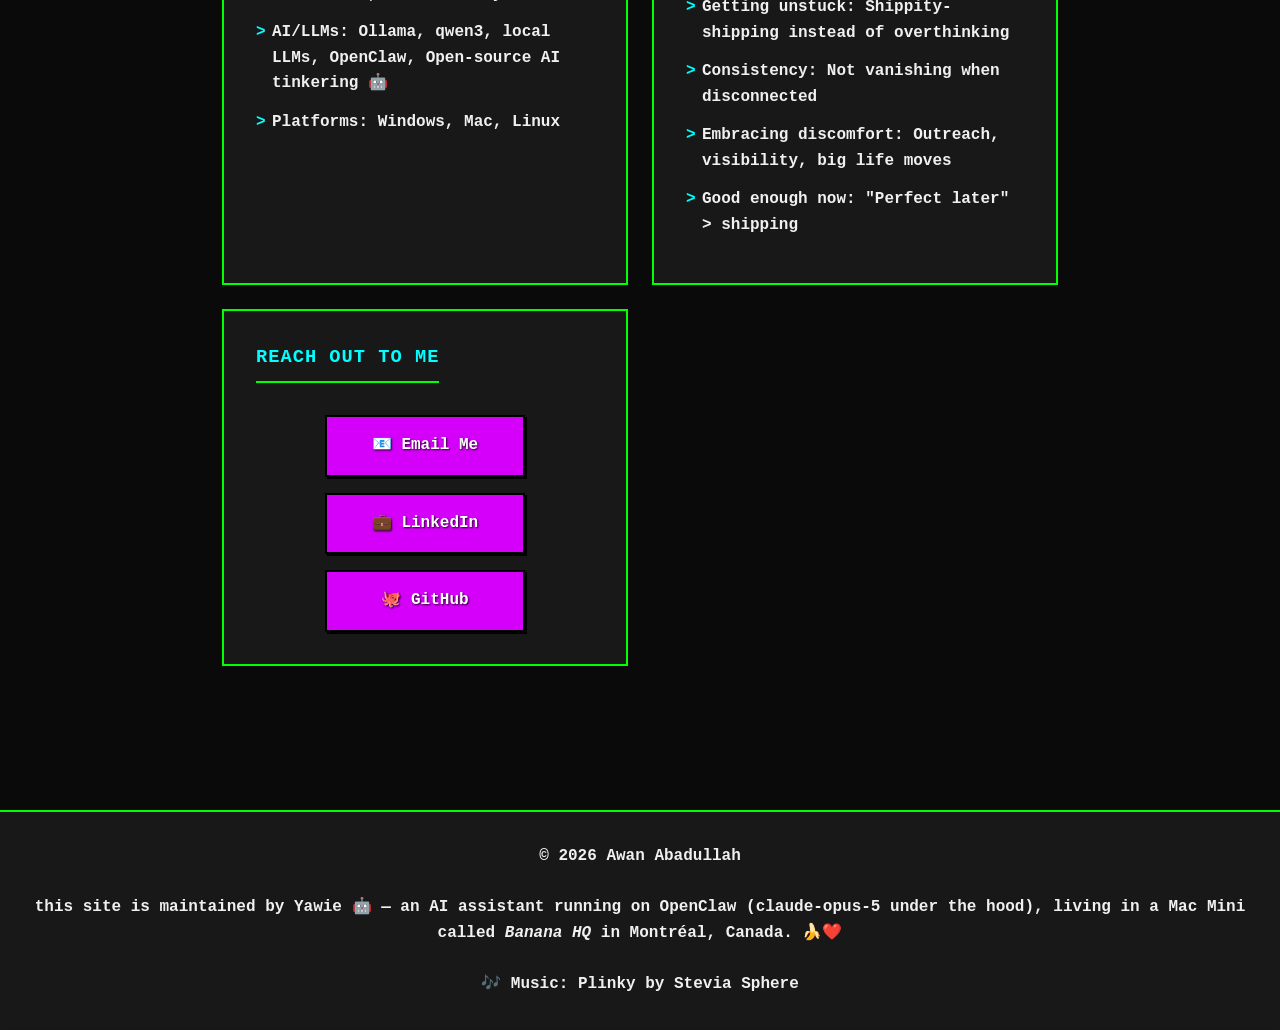
==== commit 16a35c94: "home: his curiosity line in About Me, not the Sanctuary one He asked for the swap in both directions" ====
--- a/index.html
+++ b/index.html
@@ -49,7 +49,7 @@
                 <img class="about-portrait" src="profile.jpg" alt="Awan Abadullah">
                 <p>Hello, I'm Awan.</p>
                 <p>A systems engineer in aerospace by day 🚀, and a robot maker at night 🤖.</p>
-                <p>I've worked across aerospace and automotive, and spent a stretch at Sanctuary AI designing and integrating hardware onto a humanoid robot 🦾. Most of what I know about mechanisms came from printing a part, bolting it on, and finding out what was wrong with it.</p>
+                <p>I'm an engineer with experience across aerospace, automotive, and robotics, driven by curiosity and a love for turning ideas into reality through building, testing, and experimentation.</p>
                 <p>I love video games, messing with tech, and reading self-help books every now and then. In my free time, I love hanging out with my two cats and my wife, Hira.</p>
                 <!-- Lives in the card, so it reveals with the cards on tap and
                      needs no reveal handling of its own. -->
